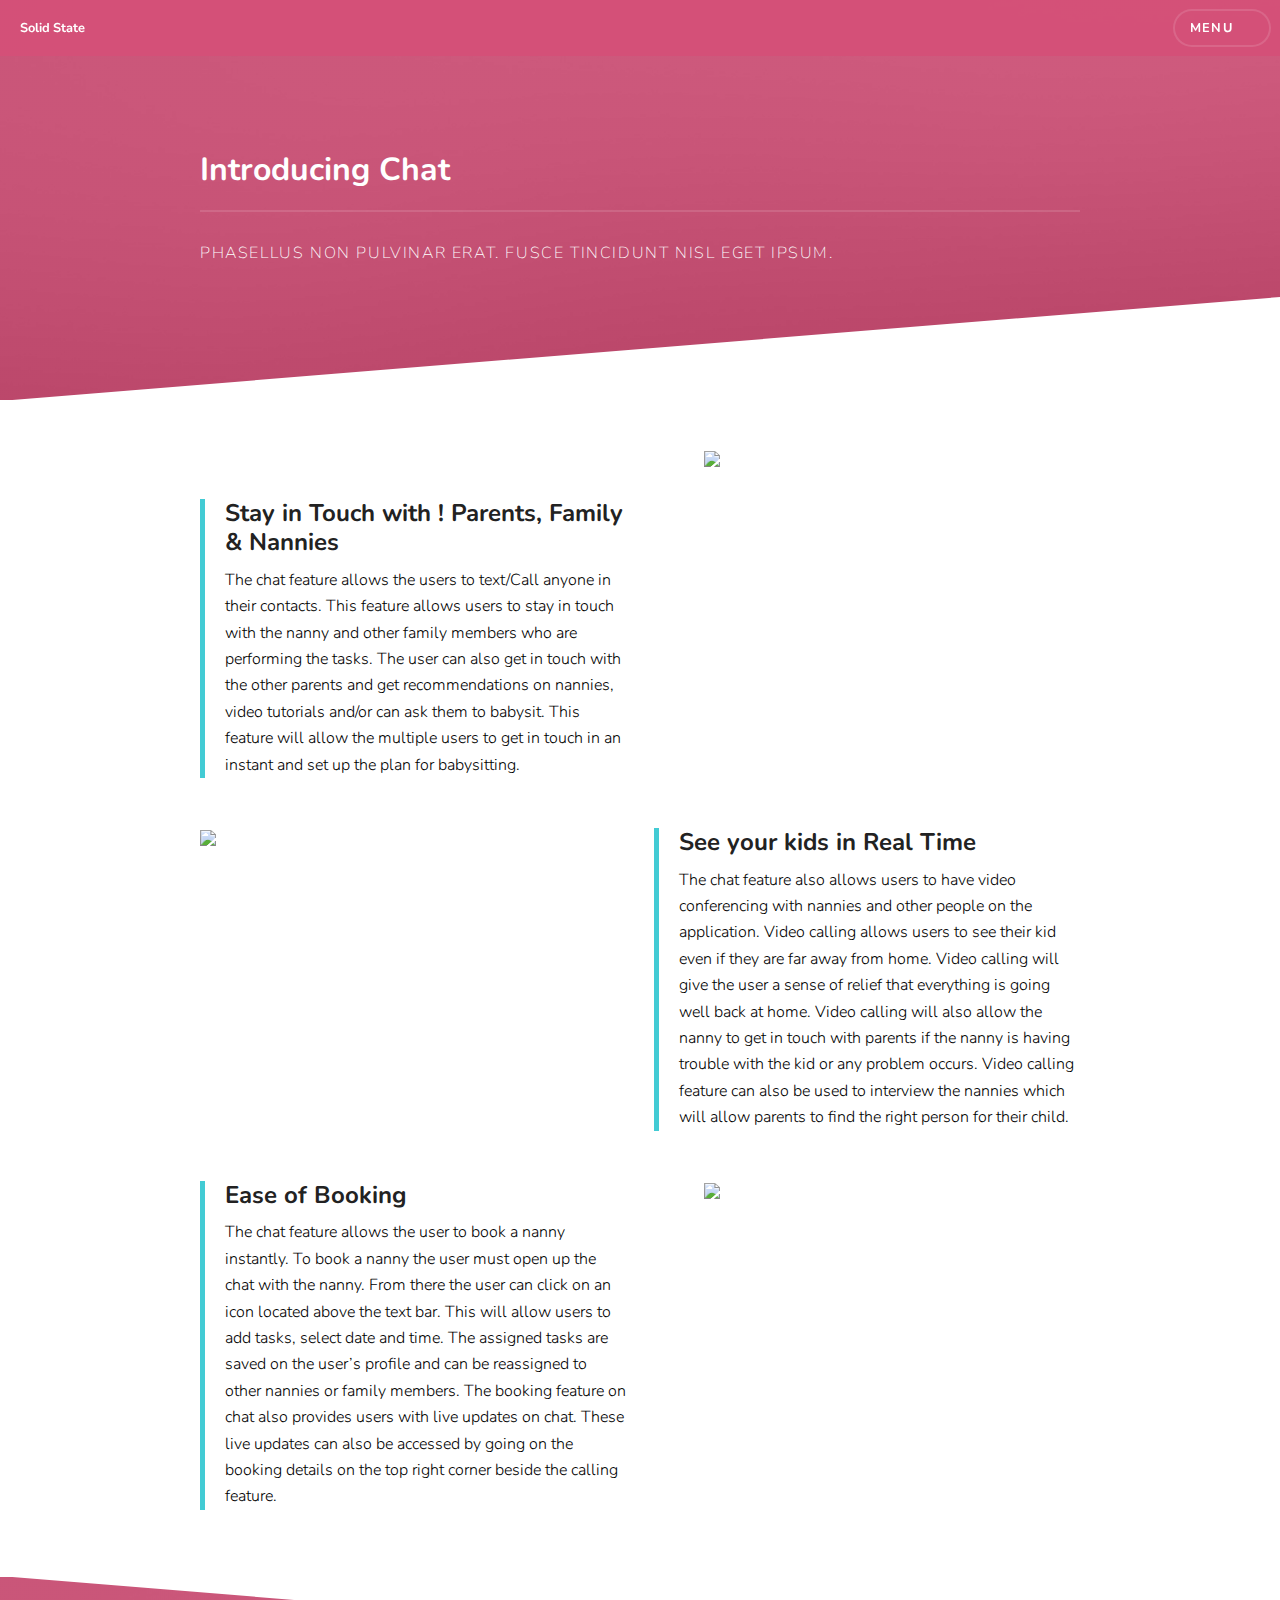
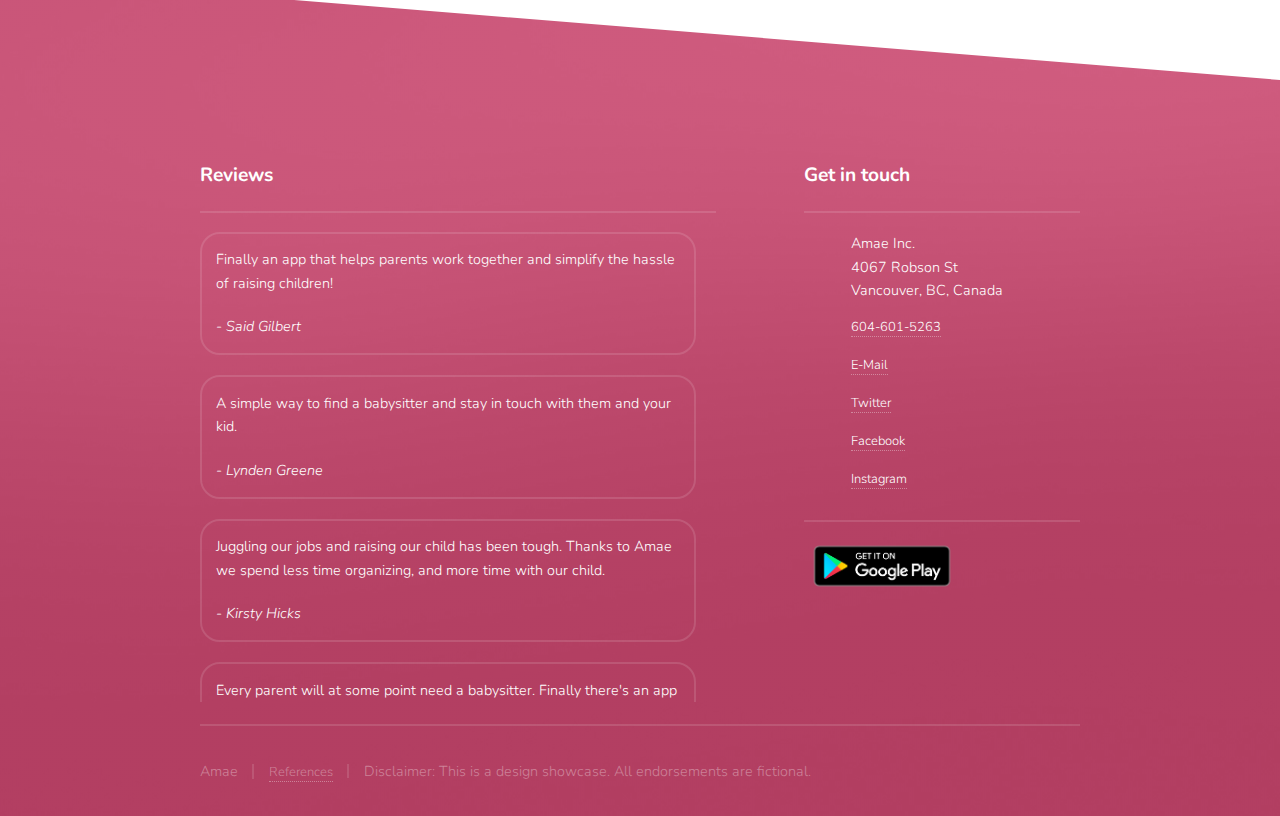
==== chat.html @ 75aeeffd "Added updated footer + menu to all pages" ====
<!DOCTYPE HTML>
<!--
	Solid State by HTML5 UP
	html5up.net | @ajlkn
	Free for personal and commercial use under the CCA 3.0 license (html5up.net/license)
-->
<html>
	<head>
		<title>Amae Chat Feature</title>
		<meta charset="utf-8" />
		<meta name="viewport" content="width=device-width, initial-scale=1, user-scalable=no" />
		<link rel="stylesheet" href="assets/css/main.css" />
		<link rel="stylesheet" href="assets/css/edit.css" />

		<noscript><link rel="stylesheet" href="assets/css/noscript.css" /></noscript>
	</head>
	<body class="is-preload">

		<!-- Page Wrapper -->
			<div id="page-wrapper">

				<!-- Header -->
					<header id="header">
						<h1><a href="index.html">Solid State</a></h1>
						<nav>
							<a href="#menu">Menu</a>
						</nav>
					</header>

				<!-- Menu -->
					<nav id="menu">
						<div class="inner">
							<h2>Menu</h2>
							<ul class="links">
								<li><a href="index.html">Home</a></li>
							  	<li><a href="taskboard.html">Scheduler</a></li>
								<li><a href="nanny.html">Find a Nanny</a></li>
								<li><a href="learn.html">Learn</a></li>
								<li><a href="chat.html">Chat</a></li>
								<button type="button" class="collapsibleMenu">Process</button>
								<div class="collapseContent">
									<li><a href="whyNewParents.html">Why New Parents?</a></li>
									<li><a href="uiAndGoal.html">UI and Goal</a></li>
									<li><a href="styleguide.html">Styleguide</a></li>
									<li><a href="feedback.html">Feedback & Iteration</a></li>
								</div>
							</ul>
						</div>
					</nav>

				<!-- Wrapper -->
					<section id="wrapper">
						<header>
							<div class="inner">
								<h2>Introducing  Chat</h2>
								<p>Phasellus non pulvinar erat. Fusce tincidunt nisl eget ipsum.</p>
							</div>
						</header>

						<!-- Content -->
							<div class="wrapper altCol">
			
								<div class="inner">
	
								<div class="row">
									<div class="col-6" style="padding-top:50px;">
									<div class="blue-bar">
										<h2>Stay in Touch with ! Parents, Family & Nannies
										</h2>
										The chat feature allows the users to text/Call anyone in their contacts. This feature allows users to stay in touch with the nanny and other family members who are performing the tasks. The user can also get in touch with the other parents and get recommendations on nannies, video tutorials and/or can ask them to babysit. This feature will allow the multiple users to get in touch in an instant and set up the plan for babysitting.
									</div>
									</div>
									<div class="col-6 sec_img">
										<img src="images/chat1.png">
									</div>
								</div>

								<div class="row">
									
									<div class="col-6 sec_img2">
										<img src="images/chat2.png">
									</div>
									<div class="col-6">
									<div class="blue-bar">
										<h2>See your kids in Real Time</h2>
										
										The chat feature also allows users to have video conferencing with nannies and other people on the application. Video calling allows users to see their kid even if they are far away from home. Video calling will give the user a sense of relief that everything is going well back at home. Video calling will also allow the nanny to get in touch with parents if the nanny is having trouble with the kid or any problem occurs. Video calling feature can also be used to interview the nannies which will allow parents to find the right person for their child.  
									</div>
									</div>
								</div>


									<div class="row">
										<div class="col-6 bordernone">
										<div class="blue-bar">
											<h2>Ease of Booking
											</h2>
								
								The chat feature allows the user to book a nanny instantly. To book a nanny the user must open up the chat with the nanny. From there the user can click on an icon located above the text bar. This will allow users to add tasks, select date and time. The assigned tasks are saved on the user’s profile and can be reassigned to other nannies or family members. The booking feature on chat also provides users with live updates on chat. These live updates can also be accessed by going on the booking details on the top right corner beside the calling feature. 
										</div>
										</div>
										<div class="col-6 sec_img">
											<img src="images/chat3.png">
										</div>
									</div>
									
								</div>





								</div>
							</div>

					</section>

				<!-- Footer -->
					<section id="footer">
						<div class="inner">
							<div class="footerBox">
								<div class="left">
									<h2 class="major">Reviews</h2>
									<div class="reviewBox">
										<div class="review">
											<p>Finally an app that helps parents work together and simplify the hassle of raising children!</p>
											<p>- Said Gilbert</p>
										</div>
										<div class="review">
											<p>A simple way to find a babysitter and stay in touch with them and your kid.</p>
											<p>- Lynden Greene</p>
										</div>
										<div class="review">
											<p>Juggling our jobs and raising our child has been tough. Thanks to Amae we spend less time organizing, and more time with our child.</p>
											<p>- Kirsty Hicks</p>
										</div>
										<div class="review">
											<p>Every parent will at some point need a babysitter. Finally there's an app to easily get you one!</p>
											<p>- Isla Colon</p>
										</div>
										<div class="review">
											<p>We just welcomed our first child to this world. Amae has been a wonderful learning resource for us.</p>
											<p>- Saira Harrison</p>
										</div>
										<div class="review">
											<p>Schedule your tasks, book nannies, learn about parenting and stay in touch with your family and nanny. Amae does it all!</p>
											<p>- Kareem Stevenson</p>
										</div>
									</div>
								</div>
								<div class="right">
									<h2 class="major">Get in touch</h2>
									<ul class="contact">
										<li class="icon solid fa-home">
											Amae Inc.<br />
											4067  Robson St<br />
											Vancouver, BC, Canada
										</li>
										<li class="icon solid fa-phone"><a href="tel:(000) 000-0000">604-601-5263</a></li>
										<li class="icon solid fa-envelope"><a href="#">E-Mail</a></li>
										<li class="icon brands fa-twitter"><a href="#">Twitter</a></li>
										<li class="icon brands fa-facebook-f"><a href="#">Facebook</a></li>
										<li class="icon brands fa-instagram"><a href="#">Instagram</a></li>
										<h2 class="major spacer"></h2>
										
										<a href="https://www.figma.com/proto/MTkTlvyHoJziDU2ZnpaCSs/334_Stage5_v2?node-id=2%3A2849&viewport=422%2C1134%2C0.19956186413764954&scaling=scale-down" target="_blank" class="imgLink"><img src="images/googlePlay.png" alt="Get it on Google Play" title="Get it on Google Play"/></a>
									</ul>
								</div>
							</div>
							<ul class="copyright">
								<li>Amae</li><li><a href="references.html">References</a></li><li>Disclaimer: This is a design showcase. All endorsements are fictional.</li>
							</ul>
						</div>
					</section>

			</div>

		<!-- Scripts -->
			<script src="assets/js/jquery.min.js"></script>
			<script src="assets/js/jquery.scrollex.min.js"></script>
			<script src="assets/js/browser.min.js"></script>
			<script src="assets/js/breakpoints.min.js"></script>
			<script src="assets/js/util.js"></script>
			<script src="assets/js/main.js"></script>

	</body>
</html>
---- assets/css/main.css ----
@import url(fontawesome-all.min.css);
@import url("https://fonts.googleapis.com/css2?family=Nunito:ital,wght@0,200;0,300;0,400;0,600;0,700;0,800;0,900;1,200;1,300;1,400;1,600;1,700;1,800;1,900&display=swap");
/*
	Solid State by HTML5 UP
	html5up.net | @ajlkn
	Free for personal and commercial use under the CCA 3.0 license (html5up.net/license)
*/
html, body, div, span, applet, object,
iframe, h1, h2, h3, h4, h5, h6, p, blockquote,
pre, a, abbr, acronym, address, big, cite,
code, del, dfn, em, img, ins, kbd, q, s, samp,
small, strike, strong, sub, sup, tt, var, b,
u, i, center, dl, dt, dd, ol, ul, li, fieldset,
form, label, legend, table, caption, tbody,
tfoot, thead, tr, th, td, article, aside,
canvas, details, embed, figure, figcaption,
footer, header, hgroup, menu, nav, output, ruby,
section, summary, time, mark, audio, video {
  margin: 0;
  padding: 0;
  border: 0;
  font-size: 100%;
  font: inherit;
  vertical-align: baseline; }

article, aside, details, figcaption, figure,
footer, header, hgroup, menu, nav, section {
  display: block; }

body {
  line-height: 1; }

ol, ul {
  list-style: none; }

blockquote, q {
  quotes: none; }
  blockquote:before, blockquote:after, q:before, q:after {
    content: '';
    content: none; }

table {
  border-collapse: collapse;
  border-spacing: 0; }

body {
  -webkit-text-size-adjust: none; }

mark {
  background-color: transparent;
  color: inherit; }

input::-moz-focus-inner {
  border: 0;
  padding: 0; }

input, select, textarea {
  -moz-appearance: none;
  -webkit-appearance: none;
  -ms-appearance: none;
  appearance: none; }

/* Basic */
@-ms-viewport {
  width: device-width; }

body {
  -ms-overflow-style: scrollbar; }

@media screen and (max-width: 480px) {
  html, body {
    min-width: 320px; } }

html {
  box-sizing: border-box; }

*, *:before, *:after {
  box-sizing: inherit; }

body {
  background-color: #D3426E;
  background-image: linear-gradient(to top, rgba(211, 66, 110, 0.8), rgba(211, 66, 110, 0.8)), url("../../images/bg.jpg");
  background-size: auto, cover;
  background-attachment: fixed, fixed;
  background-position: center, center; }
  body.is-preload *, body.is-preload *:before, body.is-preload *:after {
    -moz-animation: none !important;
    -webkit-animation: none !important;
    -ms-animation: none !important;
    animation: none !important;
    -moz-transition: none !important;
    -webkit-transition: none !important;
    -ms-transition: none !important;
    transition: none !important; }

/* Type */
body, input, select, textarea {
  color: #ffffff;
  font-family: "Nunito", sans-serif;
  font-size: 16.5pt;
  font-weight: 300;
  line-height: 1.65; }
  @media screen and (max-width: 1680px) {
    body, input, select, textarea {
      font-size: 13pt; } }
  @media screen and (max-width: 1280px) {
    body, input, select, textarea {
      font-size: 12pt; } }
  @media screen and (max-width: 980px) {
    body, input, select, textarea {
      font-size: 12pt; } }
  @media screen and (max-width: 736px) {
    body, input, select, textarea {
      font-size: 12pt; } }
  @media screen and (max-width: 480px) {
    body, input, select, textarea {
      font-size: 12pt; } }

a {
  -moz-transition: color 0.2s ease-in-out, border-bottom-color 0.2s ease-in-out;
  -webkit-transition: color 0.2s ease-in-out, border-bottom-color 0.2s ease-in-out;
  -ms-transition: color 0.2s ease-in-out, border-bottom-color 0.2s ease-in-out;
  transition: color 0.2s ease-in-out, border-bottom-color 0.2s ease-in-out;
  border-bottom: dotted 1px rgba(255, 255, 255, 0.35);
  color: #ffffff;
  text-decoration: none; }
  a:hover {
    border-bottom-color: transparent;
    color: #ffffff !important; }
  a.special:not(.button) {
    text-decoration: none;
    border-bottom: 0;
    display: block;
    font-family: "Nunito", sans-serif;
    font-size: 0.8em;
    font-weight: 700;
    letter-spacing: 0.1em;
    margin: 0 0 2em 0;
    text-transform: uppercase; }
    a.special:not(.button):before {
      -moz-osx-font-smoothing: grayscale;
      -webkit-font-smoothing: antialiased;
      display: inline-block;
      font-style: normal;
      font-variant: normal;
      text-rendering: auto;
      line-height: 1;
      text-transform: none !important;
      font-family: 'Font Awesome 5 Free';
      font-weight: 900; }
    a.special:not(.button):before {
      -moz-transition: background-color 0.2s ease-in-out;
      -webkit-transition: background-color 0.2s ease-in-out;
      -ms-transition: background-color 0.2s ease-in-out;
      transition: background-color 0.2s ease-in-out;
      border-radius: 100%;
      border: solid 2px rgba(255, 255, 255, 0.125);
      content: '\f105';
      display: inline-block;
      font-size: 1.25em;
      height: 2em;
      line-height: 1.75em;
      margin-right: 0.85em;
      text-align: center;
      text-indent: 0.15em;
      vertical-align: middle;
      width: 2em; }
    a.special:not(.button):hover:before {
      background-color: rgba(255, 255, 255, 0.025); }
    a.special:not(.button):active:before {
      background-color: rgba(255, 255, 255, 0.075); }

strong, b {
  color: #ffffff;
  font-weight: 600; }

em, i {
  font-style: italic; }

p {
  margin: 0 0 2em 0; }

h1, h2, h3, h4, h5, h6 {
  color: #ffffff;
  font-family: "Nunito", sans-serif;
  font-weight: 700;
  letter-spacing: 0.1em;
  margin: 0 0 1em 0;
  /*text-transform: uppercase;*/ }
  h1 a, h2 a, h3 a, h4 a, h5 a, h6 a {
    color: inherit;
    text-decoration: none;
    border-bottom: 0; }
  h1 span, h2 span, h3 span, h4 span, h5 span, h6 span {
    font-weight: 200; }
  h1.major, h2.major, h3.major, h4.major, h5.major, h6.major {
    padding-bottom: 1em;
    border-bottom: solid 2px rgba(255, 255, 255, 0.125); }

h2 {
  font-size: 1.2em; }

h3 {
  font-size: 0.9em; }

h4 {
  font-size: 0.7em; }

h5 {
  font-size: 0.7em; }

h6 {
  font-size: 0.7em; }

@media screen and (max-width: 736px) {
  h2 {
    font-size: 1em; }
  h3 {
    font-size: 0.8em; } }

sub {
  font-size: 0.8em;
  position: relative;
  top: 0.5em; }

sup {
  font-size: 0.8em;
  position: relative;
  top: -0.5em; }

blockquote {
  border-left: solid 4px #42CBD4;
  font-style: italic;
  margin: 0 0 2em 0;
  padding: 0.5em 0 0.5em 2em; }

code {
  background: rgba(255, 255, 255, 0.025);
  border-radius: 20px;
  border: solid 2px rgba(255, 255, 255, 0.125);
  font-family: "Courier New", monospace;
  font-size: 0.9em;
  margin: 0 0.25em;
  padding: 0.25em 0.65em; }

pre {
  -webkit-overflow-scrolling: touch;
  font-family: "Courier New", monospace;
  font-size: 0.9em;
  margin: 0 0 2em 0; }
  pre code {
    display: block;
    line-height: 1.75em;
    padding: 1em 1.5em;
    overflow-x: auto; }

hr {
  border: 0;
  border-bottom: solid 2px rgba(255, 255, 255, 0.125);
  margin: 2.5em 0; }
  hr.major {
    margin: 4em 0; }

.align-left {
  text-align: left; }

.align-center {
  text-align: center; }

.align-right {
  text-align: right; }

/* Row */
.row {
  display: flex;
  flex-wrap: wrap;
  box-sizing: border-box;
  align-items: stretch; }
  .row > * {
    box-sizing: border-box; }
  .row.gtr-uniform > * > :last-child {
    margin-bottom: 0; }
  .row.aln-left {
    justify-content: flex-start; }
  .row.aln-center {
    justify-content: center; }
  .row.aln-right {
    justify-content: flex-end; }
  .row.aln-top {
    align-items: flex-start; }
  .row.aln-middle {
    align-items: center; }
  .row.aln-bottom {
    align-items: flex-end; }
  .row > .imp {
    order: -1; }
  .row > .col-1 {
    width: 8.33333%; }
  .row > .off-1 {
    margin-left: 8.33333%; }
  .row > .col-2 {
    width: 16.66667%; }
  .row > .off-2 {
    margin-left: 16.66667%; }
  .row > .col-3 {
    width: 25%; }
  .row > .off-3 {
    margin-left: 25%; }
  .row > .col-4 {
    width: 33.33333%; }
  .row > .off-4 {
    margin-left: 33.33333%; }
  .row > .col-5 {
    width: 41.66667%; }
  .row > .off-5 {
    margin-left: 41.66667%; }
  .row > .col-6 {
    width: 50%; }
  .row > .off-6 {
    margin-left: 50%; }
  .row > .col-7 {
    width: 58.33333%; }
  .row > .off-7 {
    margin-left: 58.33333%; }
  .row > .col-8 {
    width: 66.66667%; }
  .row > .off-8 {
    margin-left: 66.66667%; }
  .row > .col-9 {
    width: 75%; }
  .row > .off-9 {
    margin-left: 75%; }
  .row > .col-10 {
    width: 83.33333%; }
  .row > .off-10 {
    margin-left: 83.33333%; }
  .row > .col-11 {
    width: 91.66667%; }
  .row > .off-11 {
    margin-left: 91.66667%; }
  .row > .col-12 {
    width: 100%; }
  .row > .off-12 {
    margin-left: 100%; }
  .row.gtr-0 {
    margin-top: 0;
    margin-left: 0em; }
    .row.gtr-0 > * {
      padding: 0 0 0 0em; }
    .row.gtr-0.gtr-uniform {
      margin-top: 0em; }
      .row.gtr-0.gtr-uniform > * {
        padding-top: 0em; }
  .row.gtr-25 {
    margin-top: 0;
    margin-left: -0.4375em; }
    .row.gtr-25 > * {
      padding: 0 0 0 0.4375em; }
    .row.gtr-25.gtr-uniform {
      margin-top: -0.4375em; }
      .row.gtr-25.gtr-uniform > * {
        padding-top: 0.4375em; }
  .row.gtr-50 {
    margin-top: 0;
    margin-left: -0.875em; }
    .row.gtr-50 > * {
      padding: 0 0 0 0.875em; }
    .row.gtr-50.gtr-uniform {
      margin-top: -0.875em; }
      .row.gtr-50.gtr-uniform > * {
        padding-top: 0.875em; }
  .row {
    margin-top: 0;
    margin-left: -1.75em; }
    .row > * {
      padding: 0 0 0 1.75em; }
    .row.gtr-uniform {
      margin-top: -1.75em; }
      .row.gtr-uniform > * {
        padding-top: 1.75em; }
  .row.gtr-150 {
    margin-top: 0;
    margin-left: -2.625em; }
    .row.gtr-150 > * {
      padding: 0 0 0 2.625em; }
    .row.gtr-150.gtr-uniform {
      margin-top: -2.625em; }
      .row.gtr-150.gtr-uniform > * {
        padding-top: 2.625em; }
  .row.gtr-200 {
    margin-top: 0;
    margin-left: -3.5em; }
    .row.gtr-200 > * {
      padding: 0 0 0 3.5em; }
    .row.gtr-200.gtr-uniform {
      margin-top: -3.5em; }
      .row.gtr-200.gtr-uniform > * {
        padding-top: 3.5em; }
  @media screen and (max-width: 1680px) {
    .row {
      display: flex;
      flex-wrap: wrap;
      box-sizing: border-box;
      align-items: stretch; }
      .row > * {
        box-sizing: border-box; }
      .row.gtr-uniform > * > :last-child {
        margin-bottom: 0; }
      .row.aln-left {
        justify-content: flex-start; }
      .row.aln-center {
        justify-content: center; }
      .row.aln-right {
        justify-content: flex-end; }
      .row.aln-top {
        align-items: flex-start; }
      .row.aln-middle {
        align-items: center; }
      .row.aln-bottom {
        align-items: flex-end; }
      .row > .imp-xlarge {
        order: -1; }
      .row > .col-1-xlarge {
        width: 8.33333%; }
      .row > .off-1-xlarge {
        margin-left: 8.33333%; }
      .row > .col-2-xlarge {
        width: 16.66667%; }
      .row > .off-2-xlarge {
        margin-left: 16.66667%; }
      .row > .col-3-xlarge {
        width: 25%; }
      .row > .off-3-xlarge {
        margin-left: 25%; }
      .row > .col-4-xlarge {
        width: 33.33333%; }
      .row > .off-4-xlarge {
        margin-left: 33.33333%; }
      .row > .col-5-xlarge {
        width: 41.66667%; }
      .row > .off-5-xlarge {
        margin-left: 41.66667%; }
      .row > .col-6-xlarge {
        width: 50%; }
      .row > .off-6-xlarge {
        margin-left: 50%; }
      .row > .col-7-xlarge {
        width: 58.33333%; }
      .row > .off-7-xlarge {
        margin-left: 58.33333%; }
      .row > .col-8-xlarge {
        width: 66.66667%; }
      .row > .off-8-xlarge {
        margin-left: 66.66667%; }
      .row > .col-9-xlarge {
        width: 75%; }
      .row > .off-9-xlarge {
        margin-left: 75%; }
      .row > .col-10-xlarge {
        width: 83.33333%; }
      .row > .off-10-xlarge {
        margin-left: 83.33333%; }
      .row > .col-11-xlarge {
        width: 91.66667%; }
      .row > .off-11-xlarge {
        margin-left: 91.66667%; }
      .row > .col-12-xlarge {
        width: 100%; }
      .row > .off-12-xlarge {
        margin-left: 100%; }
      .row.gtr-0 {
        margin-top: 0;
        margin-left: 0em; }
        .row.gtr-0 > * {
          padding: 0 0 0 0em; }
        .row.gtr-0.gtr-uniform {
          margin-top: 0em; }
          .row.gtr-0.gtr-uniform > * {
            padding-top: 0em; }
      .row.gtr-25 {
        margin-top: 0;
        margin-left: -0.4375em; }
        .row.gtr-25 > * {
          padding: 0 0 0 0.4375em; }
        .row.gtr-25.gtr-uniform {
          margin-top: -0.4375em; }
          .row.gtr-25.gtr-uniform > * {
            padding-top: 0.4375em; }
      .row.gtr-50 {
        margin-top: 0;
        margin-left: -0.875em; }
        .row.gtr-50 > * {
          padding: 0 0 0 0.875em; }
        .row.gtr-50.gtr-uniform {
          margin-top: -0.875em; }
          .row.gtr-50.gtr-uniform > * {
            padding-top: 0.875em; }
      .row {
        margin-top: 0;
        margin-left: -1.75em; }
        .row > * {
          padding: 0 0 0 1.75em; }
        .row.gtr-uniform {
          margin-top: -1.75em; }
          .row.gtr-uniform > * {
            padding-top: 1.75em; }
      .row.gtr-150 {
        margin-top: 0;
        margin-left: -2.625em; }
        .row.gtr-150 > * {
          padding: 0 0 0 2.625em; }
        .row.gtr-150.gtr-uniform {
          margin-top: -2.625em; }
          .row.gtr-150.gtr-uniform > * {
            padding-top: 2.625em; }
      .row.gtr-200 {
        margin-top: 0;
        margin-left: -3.5em; }
        .row.gtr-200 > * {
          padding: 0 0 0 3.5em; }
        .row.gtr-200.gtr-uniform {
          margin-top: -3.5em; }
          .row.gtr-200.gtr-uniform > * {
            padding-top: 3.5em; } }
  @media screen and (max-width: 1280px) {
    .row {
      display: flex;
      flex-wrap: wrap;
      box-sizing: border-box;
      align-items: stretch; }
      .row > * {
        box-sizing: border-box; }
      .row.gtr-uniform > * > :last-child {
        margin-bottom: 0; }
      .row.aln-left {
        justify-content: flex-start; }
      .row.aln-center {
        justify-content: center; }
      .row.aln-right {
        justify-content: flex-end; }
      .row.aln-top {
        align-items: flex-start; }
      .row.aln-middle {
        align-items: center; }
      .row.aln-bottom {
        align-items: flex-end; }
      .row > .imp-large {
        order: -1; }
      .row > .col-1-large {
        width: 8.33333%; }
      .row > .off-1-large {
        margin-left: 8.33333%; }
      .row > .col-2-large {
        width: 16.66667%; }
      .row > .off-2-large {
        margin-left: 16.66667%; }
      .row > .col-3-large {
        width: 25%; }
      .row > .off-3-large {
        margin-left: 25%; }
      .row > .col-4-large {
        width: 33.33333%; }
      .row > .off-4-large {
        margin-left: 33.33333%; }
      .row > .col-5-large {
        width: 41.66667%; }
      .row > .off-5-large {
        margin-left: 41.66667%; }
      .row > .col-6-large {
        width: 50%; }
      .row > .off-6-large {
        margin-left: 50%; }
      .row > .col-7-large {
        width: 58.33333%; }
      .row > .off-7-large {
        margin-left: 58.33333%; }
      .row > .col-8-large {
        width: 66.66667%; }
      .row > .off-8-large {
        margin-left: 66.66667%; }
      .row > .col-9-large {
        width: 75%; }
      .row > .off-9-large {
        margin-left: 75%; }
      .row > .col-10-large {
        width: 83.33333%; }
      .row > .off-10-large {
        margin-left: 83.33333%; }
      .row > .col-11-large {
        width: 91.66667%; }
      .row > .off-11-large {
        margin-left: 91.66667%; }
      .row > .col-12-large {
        width: 100%; }
      .row > .off-12-large {
        margin-left: 100%; }
      .row.gtr-0 {
        margin-top: 0;
        margin-left: 0em; }
        .row.gtr-0 > * {
          padding: 0 0 0 0em; }
        .row.gtr-0.gtr-uniform {
          margin-top: 0em; }
          .row.gtr-0.gtr-uniform > * {
            padding-top: 0em; }
      .row.gtr-25 {
        margin-top: 0;
        margin-left: -0.4375em; }
        .row.gtr-25 > * {
          padding: 0 0 0 0.4375em; }
        .row.gtr-25.gtr-uniform {
          margin-top: -0.4375em; }
          .row.gtr-25.gtr-uniform > * {
            padding-top: 0.4375em; }
      .row.gtr-50 {
        margin-top: 0;
        margin-left: -0.875em; }
        .row.gtr-50 > * {
          padding: 0 0 0 0.875em; }
        .row.gtr-50.gtr-uniform {
          margin-top: -0.875em; }
          .row.gtr-50.gtr-uniform > * {
            padding-top: 0.875em; }
      .row {
        margin-top: 0;
        margin-left: -1.75em; }
        .row > * {
          padding: 0 0 0 1.75em; }
        .row.gtr-uniform {
          margin-top: -1.75em; }
          .row.gtr-uniform > * {
            padding-top: 1.75em; }
      .row.gtr-150 {
        margin-top: 0;
        margin-left: -2.625em; }
        .row.gtr-150 > * {
          padding: 0 0 0 2.625em; }
        .row.gtr-150.gtr-uniform {
          margin-top: -2.625em; }
          .row.gtr-150.gtr-uniform > * {
            padding-top: 2.625em; }
      .row.gtr-200 {
        margin-top: 0;
        margin-left: -3.5em; }
        .row.gtr-200 > * {
          padding: 0 0 0 3.5em; }
        .row.gtr-200.gtr-uniform {
          margin-top: -3.5em; }
          .row.gtr-200.gtr-uniform > * {
            padding-top: 3.5em; } }
  @media screen and (max-width: 980px) {
    .row {
      display: flex;
      flex-wrap: wrap;
      box-sizing: border-box;
      align-items: stretch; }
      .row > * {
        box-sizing: border-box; }
      .row.gtr-uniform > * > :last-child {
        margin-bottom: 0; }
      .row.aln-left {
        justify-content: flex-start; }
      .row.aln-center {
        justify-content: center; }
      .row.aln-right {
        justify-content: flex-end; }
      .row.aln-top {
        align-items: flex-start; }
      .row.aln-middle {
        align-items: center; }
      .row.aln-bottom {
        align-items: flex-end; }
      .row > .imp-medium {
        order: -1; }
      .row > .col-1-medium {
        width: 8.33333%; }
      .row > .off-1-medium {
        margin-left: 8.33333%; }
      .row > .col-2-medium {
        width: 16.66667%; }
      .row > .off-2-medium {
        margin-left: 16.66667%; }
      .row > .col-3-medium {
        width: 25%; }
      .row > .off-3-medium {
        margin-left: 25%; }
      .row > .col-4-medium {
        width: 33.33333%; }
      .row > .off-4-medium {
        margin-left: 33.33333%; }
      .row > .col-5-medium {
        width: 41.66667%; }
      .row > .off-5-medium {
        margin-left: 41.66667%; }
      .row > .col-6-medium {
        width: 50%; }
      .row > .off-6-medium {
        margin-left: 50%; }
      .row > .col-7-medium {
        width: 58.33333%; }
      .row > .off-7-medium {
        margin-left: 58.33333%; }
      .row > .col-8-medium {
        width: 66.66667%; }
      .row > .off-8-medium {
        margin-left: 66.66667%; }
      .row > .col-9-medium {
        width: 75%; }
      .row > .off-9-medium {
        margin-left: 75%; }
      .row > .col-10-medium {
        width: 83.33333%; }
      .row > .off-10-medium {
        margin-left: 83.33333%; }
      .row > .col-11-medium {
        width: 91.66667%; }
      .row > .off-11-medium {
        margin-left: 91.66667%; }
      .row > .col-12-medium {
        width: 100%; }
      .row > .off-12-medium {
        margin-left: 100%; }
      .row.gtr-0 {
        margin-top: 0;
        margin-left: 0em; }
        .row.gtr-0 > * {
          padding: 0 0 0 0em; }
        .row.gtr-0.gtr-uniform {
          margin-top: 0em; }
          .row.gtr-0.gtr-uniform > * {
            padding-top: 0em; }
      .row.gtr-25 {
        margin-top: 0;
        margin-left: -0.4375em; }
        .row.gtr-25 > * {
          padding: 0 0 0 0.4375em; }
        .row.gtr-25.gtr-uniform {
          margin-top: -0.4375em; }
          .row.gtr-25.gtr-uniform > * {
            padding-top: 0.4375em; }
      .row.gtr-50 {
        margin-top: 0;
        margin-left: -0.875em; }
        .row.gtr-50 > * {
          padding: 0 0 0 0.875em; }
        .row.gtr-50.gtr-uniform {
          margin-top: -0.875em; }
          .row.gtr-50.gtr-uniform > * {
            padding-top: 0.875em; }
      .row {
        margin-top: 0;
        margin-left: -1.75em; }
        .row > * {
          padding: 0 0 0 1.75em; }
        .row.gtr-uniform {
          margin-top: -1.75em; }
          .row.gtr-uniform > * {
            padding-top: 1.75em; }
      .row.gtr-150 {
        margin-top: 0;
        margin-left: -2.625em; }
        .row.gtr-150 > * {
          padding: 0 0 0 2.625em; }
        .row.gtr-150.gtr-uniform {
          margin-top: -2.625em; }
          .row.gtr-150.gtr-uniform > * {
            padding-top: 2.625em; }
      .row.gtr-200 {
        margin-top: 0;
        margin-left: -3.5em; }
        .row.gtr-200 > * {
          padding: 0 0 0 3.5em; }
        .row.gtr-200.gtr-uniform {
          margin-top: -3.5em; }
          .row.gtr-200.gtr-uniform > * {
            padding-top: 3.5em; } }
  @media screen and (max-width: 736px) {
    .row {
      display: flex;
      flex-wrap: wrap;
      box-sizing: border-box;
      align-items: stretch; }
      .row > * {
        box-sizing: border-box; }
      .row.gtr-uniform > * > :last-child {
        margin-bottom: 0; }
      .row.aln-left {
        justify-content: flex-start; }
      .row.aln-center {
        justify-content: center; }
      .row.aln-right {
        justify-content: flex-end; }
      .row.aln-top {
        align-items: flex-start; }
      .row.aln-middle {
        align-items: center; }
      .row.aln-bottom {
        align-items: flex-end; }
      .row > .imp-small {
        order: -1; }
      .row > .col-1-small {
        width: 8.33333%; }
      .row > .off-1-small {
        margin-left: 8.33333%; }
      .row > .col-2-small {
        width: 16.66667%; }
      .row > .off-2-small {
        margin-left: 16.66667%; }
      .row > .col-3-small {
        width: 25%; }
      .row > .off-3-small {
        margin-left: 25%; }
      .row > .col-4-small {
        width: 33.33333%; }
      .row > .off-4-small {
        margin-left: 33.33333%; }
      .row > .col-5-small {
        width: 41.66667%; }
      .row > .off-5-small {
        margin-left: 41.66667%; }
      .row > .col-6-small {
        width: 50%; }
      .row > .off-6-small {
        margin-left: 50%; }
      .row > .col-7-small {
        width: 58.33333%; }
      .row > .off-7-small {
        margin-left: 58.33333%; }
      .row > .col-8-small {
        width: 66.66667%; }
      .row > .off-8-small {
        margin-left: 66.66667%; }
      .row > .col-9-small {
        width: 75%; }
      .row > .off-9-small {
        margin-left: 75%; }
      .row > .col-10-small {
        width: 83.33333%; }
      .row > .off-10-small {
        margin-left: 83.33333%; }
      .row > .col-11-small {
        width: 91.66667%; }
      .row > .off-11-small {
        margin-left: 91.66667%; }
      .row > .col-12-small {
        width: 100%; }
      .row > .off-12-small {
        margin-left: 100%; }
      .row.gtr-0 {
        margin-top: 0;
        margin-left: 0em; }
        .row.gtr-0 > * {
          padding: 0 0 0 0em; }
        .row.gtr-0.gtr-uniform {
          margin-top: 0em; }
          .row.gtr-0.gtr-uniform > * {
            padding-top: 0em; }
      .row.gtr-25 {
        margin-top: 0;
        margin-left: -0.3125em; }
        .row.gtr-25 > * {
          padding: 0 0 0 0.3125em; }
        .row.gtr-25.gtr-uniform {
          margin-top: -0.3125em; }
          .row.gtr-25.gtr-uniform > * {
            padding-top: 0.3125em; }
      .row.gtr-50 {
        margin-top: 0;
        margin-left: -0.625em; }
        .row.gtr-50 > * {
          padding: 0 0 0 0.625em; }
        .row.gtr-50.gtr-uniform {
          margin-top: -0.625em; }
          .row.gtr-50.gtr-uniform > * {
            padding-top: 0.625em; }
      .row {
        margin-top: 0;
        margin-left: -1.25em; }
        .row > * {
          padding: 0 0 0 1.25em; }
        .row.gtr-uniform {
          margin-top: -1.25em; }
          .row.gtr-uniform > * {
            padding-top: 1.25em; }
      .row.gtr-150 {
        margin-top: 0;
        margin-left: -1.875em; }
        .row.gtr-150 > * {
          padding: 0 0 0 1.875em; }
        .row.gtr-150.gtr-uniform {
          margin-top: -1.875em; }
          .row.gtr-150.gtr-uniform > * {
            padding-top: 1.875em; }
      .row.gtr-200 {
        margin-top: 0;
        margin-left: -2.5em; }
        .row.gtr-200 > * {
          padding: 0 0 0 2.5em; }
        .row.gtr-200.gtr-uniform {
          margin-top: -2.5em; }
          .row.gtr-200.gtr-uniform > * {
            padding-top: 2.5em; } }
  @media screen and (max-width: 480px) {
    .row {
      display: flex;
      flex-wrap: wrap;
      box-sizing: border-box;
      align-items: stretch; }
      .row > * {
        box-sizing: border-box; }
      .row.gtr-uniform > * > :last-child {
        margin-bottom: 0; }
      .row.aln-left {
        justify-content: flex-start; }
      .row.aln-center {
        justify-content: center; }
      .row.aln-right {
        justify-content: flex-end; }
      .row.aln-top {
        align-items: flex-start; }
      .row.aln-middle {
        align-items: center; }
      .row.aln-bottom {
        align-items: flex-end; }
      .row > .imp-xsmall {
        order: -1; }
      .row > .col-1-xsmall {
        width: 8.33333%; }
      .row > .off-1-xsmall {
        margin-left: 8.33333%; }
      .row > .col-2-xsmall {
        width: 16.66667%; }
      .row > .off-2-xsmall {
        margin-left: 16.66667%; }
      .row > .col-3-xsmall {
        width: 25%; }
      .row > .off-3-xsmall {
        margin-left: 25%; }
      .row > .col-4-xsmall {
        width: 33.33333%; }
      .row > .off-4-xsmall {
        margin-left: 33.33333%; }
      .row > .col-5-xsmall {
        width: 41.66667%; }
      .row > .off-5-xsmall {
        margin-left: 41.66667%; }
      .row > .col-6-xsmall {
        width: 50%; }
      .row > .off-6-xsmall {
        margin-left: 50%; }
      .row > .col-7-xsmall {
        width: 58.33333%; }
      .row > .off-7-xsmall {
        margin-left: 58.33333%; }
      .row > .col-8-xsmall {
        width: 66.66667%; }
      .row > .off-8-xsmall {
        margin-left: 66.66667%; }
      .row > .col-9-xsmall {
        width: 75%; }
      .row > .off-9-xsmall {
        margin-left: 75%; }
      .row > .col-10-xsmall {
        width: 83.33333%; }
      .row > .off-10-xsmall {
        margin-left: 83.33333%; }
      .row > .col-11-xsmall {
        width: 91.66667%; }
      .row > .off-11-xsmall {
        margin-left: 91.66667%; }
      .row > .col-12-xsmall {
        width: 100%; }
      .row > .off-12-xsmall {
        margin-left: 100%; }
      .row.gtr-0 {
        margin-top: 0;
        margin-left: 0em; }
        .row.gtr-0 > * {
          padding: 0 0 0 0em; }
        .row.gtr-0.gtr-uniform {
          margin-top: 0em; }
          .row.gtr-0.gtr-uniform > * {
            padding-top: 0em; }
      .row.gtr-25 {
        margin-top: 0;
        margin-left: -0.3125em; }
        .row.gtr-25 > * {
          padding: 0 0 0 0.3125em; }
        .row.gtr-25.gtr-uniform {
          margin-top: -0.3125em; }
          .row.gtr-25.gtr-uniform > * {
            padding-top: 0.3125em; }
      .row.gtr-50 {
        margin-top: 0;
        margin-left: -0.625em; }
        .row.gtr-50 > * {
          padding: 0 0 0 0.625em; }
        .row.gtr-50.gtr-uniform {
          margin-top: -0.625em; }
          .row.gtr-50.gtr-uniform > * {
            padding-top: 0.625em; }
      .row {
        margin-top: 0;
        margin-left: -1.25em; }
        .row > * {
          padding: 0 0 0 1.25em; }
        .row.gtr-uniform {
          margin-top: -1.25em; }
          .row.gtr-uniform > * {
            padding-top: 1.25em; }
      .row.gtr-150 {
        margin-top: 0;
        margin-left: -1.875em; }
        .row.gtr-150 > * {
          padding: 0 0 0 1.875em; }
        .row.gtr-150.gtr-uniform {
          margin-top: -1.875em; }
          .row.gtr-150.gtr-uniform > * {
            padding-top: 1.875em; }
      .row.gtr-200 {
        margin-top: 0;
        margin-left: -2.5em; }
        .row.gtr-200 > * {
          padding: 0 0 0 2.5em; }
        .row.gtr-200.gtr-uniform {
          margin-top: -2.5em; }
          .row.gtr-200.gtr-uniform > * {
            padding-top: 2.5em; } }
  @media screen and (max-width: 360px) {
    .row {
      display: flex;
      flex-wrap: wrap;
      box-sizing: border-box;
      align-items: stretch; }
      .row > * {
        box-sizing: border-box; }
      .row.gtr-uniform > * > :last-child {
        margin-bottom: 0; }
      .row.aln-left {
        justify-content: flex-start; }
      .row.aln-center {
        justify-content: center; }
      .row.aln-right {
        justify-content: flex-end; }
      .row.aln-top {
        align-items: flex-start; }
      .row.aln-middle {
        align-items: center; }
      .row.aln-bottom {
        align-items: flex-end; }
      .row > .imp-xxsmall {
        order: -1; }
      .row > .col-1-xxsmall {
        width: 8.33333%; }
      .row > .off-1-xxsmall {
        margin-left: 8.33333%; }
      .row > .col-2-xxsmall {
        width: 16.66667%; }
      .row > .off-2-xxsmall {
        margin-left: 16.66667%; }
      .row > .col-3-xxsmall {
        width: 25%; }
      .row > .off-3-xxsmall {
        margin-left: 25%; }
      .row > .col-4-xxsmall {
        width: 33.33333%; }
      .row > .off-4-xxsmall {
        margin-left: 33.33333%; }
      .row > .col-5-xxsmall {
        width: 41.66667%; }
      .row > .off-5-xxsmall {
        margin-left: 41.66667%; }
      .row > .col-6-xxsmall {
        width: 50%; }
      .row > .off-6-xxsmall {
        margin-left: 50%; }
      .row > .col-7-xxsmall {
        width: 58.33333%; }
      .row > .off-7-xxsmall {
        margin-left: 58.33333%; }
      .row > .col-8-xxsmall {
        width: 66.66667%; }
      .row > .off-8-xxsmall {
        margin-left: 66.66667%; }
      .row > .col-9-xxsmall {
        width: 75%; }
      .row > .off-9-xxsmall {
        margin-left: 75%; }
      .row > .col-10-xxsmall {
        width: 83.33333%; }
      .row > .off-10-xxsmall {
        margin-left: 83.33333%; }
      .row > .col-11-xxsmall {
        width: 91.66667%; }
      .row > .off-11-xxsmall {
        margin-left: 91.66667%; }
      .row > .col-12-xxsmall {
        width: 100%; }
      .row > .off-12-xxsmall {
        margin-left: 100%; }
      .row.gtr-0 {
        margin-top: 0;
        margin-left: 0em; }
        .row.gtr-0 > * {
          padding: 0 0 0 0em; }
        .row.gtr-0.gtr-uniform {
          margin-top: 0em; }
          .row.gtr-0.gtr-uniform > * {
            padding-top: 0em; }
      .row.gtr-25 {
        margin-top: 0;
        margin-left: -0.3125em; }
        .row.gtr-25 > * {
          padding: 0 0 0 0.3125em; }
        .row.gtr-25.gtr-uniform {
          margin-top: -0.3125em; }
          .row.gtr-25.gtr-uniform > * {
            padding-top: 0.3125em; }
      .row.gtr-50 {
        margin-top: 0;
        margin-left: -0.625em; }
        .row.gtr-50 > * {
          padding: 0 0 0 0.625em; }
        .row.gtr-50.gtr-uniform {
          margin-top: -0.625em; }
          .row.gtr-50.gtr-uniform > * {
            padding-top: 0.625em; }
      .row {
        margin-top: 0;
        margin-left: -1.25em; }
        .row > * {
          padding: 0 0 0 1.25em; }
        .row.gtr-uniform {
          margin-top: -1.25em; }
          .row.gtr-uniform > * {
            padding-top: 1.25em; }
      .row.gtr-150 {
        margin-top: 0;
        margin-left: -1.875em; }
        .row.gtr-150 > * {
          padding: 0 0 0 1.875em; }
        .row.gtr-150.gtr-uniform {
          margin-top: -1.875em; }
          .row.gtr-150.gtr-uniform > * {
            padding-top: 1.875em; }
      .row.gtr-200 {
        margin-top: 0;
        margin-left: -2.5em; }
        .row.gtr-200 > * {
          padding: 0 0 0 2.5em; }
        .row.gtr-200.gtr-uniform {
          margin-top: -2.5em; }
          .row.gtr-200.gtr-uniform > * {
            padding-top: 2.5em; } }

/* Section/Article */
section.special, article.special {
  text-align: center; }

/* Form */
form {
  margin: 0 0 2em 0; }
  form > :last-child {
    margin-bottom: 0; }
  form > .fields {
    display: -moz-flex;
    display: -webkit-flex;
    display: -ms-flex;
    display: flex;
    -moz-flex-wrap: wrap;
    -webkit-flex-wrap: wrap;
    -ms-flex-wrap: wrap;
    flex-wrap: wrap;
    width: calc(100% + 3em);
    margin: -1.5em 0 2em -1.5em; }
    form > .fields > .field {
      -moz-flex-grow: 0;
      -webkit-flex-grow: 0;
      -ms-flex-grow: 0;
      flex-grow: 0;
      -moz-flex-shrink: 0;
      -webkit-flex-shrink: 0;
      -ms-flex-shrink: 0;
      flex-shrink: 0;
      padding: 1.5em 0 0 1.5em;
      width: calc(100% - 1.5em); }
      form > .fields > .field.half {
        width: calc(50% - 0.75em); }
      form > .fields > .field.third {
        width: calc(100%/3 - 0.5em); }
      form > .fields > .field.quarter {
        width: calc(25% - 0.375em); }
  @media screen and (max-width: 480px) {
    form > .fields {
      width: calc(100% + 3em);
      margin: -1.5em 0 2em -1.5em; }
      form > .fields > .field {
        padding: 1.5em 0 0 1.5em;
        width: calc(100% - 1.5em); }
        form > .fields > .field.half {
          width: calc(100% - 1.5em); }
        form > .fields > .field.third {
          width: calc(100% - 1.5em); }
        form > .fields > .field.quarter {
          width: calc(100% - 1.5em); } }

label {
  color: #ffffff;
  display: block;
  font-family: "Nunito", sans-serif;
  font-size: 0.8em;
  font-weight: 700;
  letter-spacing: 0.1em;
  margin: 0 0 0.7em 0;
  text-transform: uppercase; }

input[type="text"],
input[type="password"],
input[type="email"],
input[type="tel"],
select,
textarea {
  -moz-appearance: none;
  -webkit-appearance: none;
  -ms-appearance: none;
  appearance: none;
  background: rgba(255, 255, 255, 0.025);
  border-radius: 20px;
  border: none;
  border: solid 2px rgba(255, 255, 255, 0.125);
  color: inherit;
  display: block;
  outline: 0;
  padding: 0 1em;
  text-decoration: none;
  width: 100%; }
  input[type="text"]:invalid,
  input[type="password"]:invalid,
  input[type="email"]:invalid,
  input[type="tel"]:invalid,
  select:invalid,
  textarea:invalid {
    box-shadow: none; }
  input[type="text"]:focus,
  input[type="password"]:focus,
  input[type="email"]:focus,
  input[type="tel"]:focus,
  select:focus,
  textarea:focus {
    border-color: #eaa0b6; }

select {
  background-image: url("data:image/svg+xml;charset=utf8,%3Csvg xmlns='http://www.w3.org/2000/svg' width='40' height='40' preserveAspectRatio='none' viewBox='0 0 40 40'%3E%3Cpath d='M9.4,12.3l10.4,10.4l10.4-10.4c0.2-0.2,0.5-0.4,0.9-0.4c0.3,0,0.6,0.1,0.9,0.4l3.3,3.3c0.2,0.2,0.4,0.5,0.4,0.9 c0,0.4-0.1,0.6-0.4,0.9L20.7,31.9c-0.2,0.2-0.5,0.4-0.9,0.4c-0.3,0-0.6-0.1-0.9-0.4L4.3,17.3c-0.2-0.2-0.4-0.5-0.4-0.9 c0-0.4,0.1-0.6,0.4-0.9l3.3-3.3c0.2-0.2,0.5-0.4,0.9-0.4S9.1,12.1,9.4,12.3z' fill='rgba(255, 255, 255, 0.125)' /%3E%3C/svg%3E");
  background-size: 1.25rem;
  background-repeat: no-repeat;
  background-position: calc(100% - 1rem) center;
  height: 2.75em;
  padding-right: 2.75em;
  text-overflow: ellipsis; }
  select option {
    color: #ffffff;
    background: #D3426E; }
  select:focus::-ms-value {
    background-color: transparent; }
  select::-ms-expand {
    display: none; }

input[type="text"],
input[type="password"],
input[type="email"],
select {
  height: 2.75em; }

textarea {
  padding: 0.75em 1em; }

input[type="checkbox"],
input[type="radio"] {
  -moz-appearance: none;
  -webkit-appearance: none;
  -ms-appearance: none;
  appearance: none;
  display: block;
  float: left;
  margin-right: -2em;
  opacity: 0;
  width: 1em;
  z-index: -1; }
  input[type="checkbox"] + label,
  input[type="radio"] + label {
    text-decoration: none;
    color: #ffffff;
    cursor: pointer;
    display: inline-block;
    font-size: 1em;
    font-family: "Nunito", sans-serif;
    text-transform: none;
    letter-spacing: 0;
    font-weight: 300;
    padding-left: 2.4em;
    padding-right: 0.75em;
    position: relative; }
    input[type="checkbox"] + label:before,
    input[type="radio"] + label:before {
      -moz-osx-font-smoothing: grayscale;
      -webkit-font-smoothing: antialiased;
      display: inline-block;
      font-style: normal;
      font-variant: normal;
      text-rendering: auto;
      line-height: 1;
      text-transform: none !important;
      font-family: 'Font Awesome 5 Free';
      font-weight: 900; }
    input[type="checkbox"] + label:before,
    input[type="radio"] + label:before {
      background: rgba(255, 255, 255, 0.025);
      border-radius: 20px;
      border: solid 2px rgba(255, 255, 255, 0.125);
      content: '';
      display: inline-block;
      font-size: 0.8em;
      height: 2.0625em;
      left: 0;
      line-height: 2.0625em;
      position: absolute;
      text-align: center;
      top: 0;
      width: 2.0625em; }
  input[type="checkbox"]:checked + label:before,
  input[type="radio"]:checked + label:before {
    background: #ffffff;
    border-color: #ffffff;
    content: '\f00c';
    color: #D3426E; }
  input[type="checkbox"]:focus + label:before,
  input[type="radio"]:focus + label:before {
    border-color: #E785A2; }

input[type="checkbox"] + label:before {
  border-radius: 20px; }

input[type="radio"] + label:before {
  border-radius: 100%; }

::-webkit-input-placeholder {
  color: rgba(255, 255, 255, 0.35) !important;
  opacity: 1.0; }

:-moz-placeholder {
  color: rgba(255, 255, 255, 0.35) !important;
  opacity: 1.0; }

::-moz-placeholder {
  color: rgba(255, 255, 255, 0.35) !important;
  opacity: 1.0; }

:-ms-input-placeholder {
  color: rgba(255, 255, 255, 0.35) !important;
  opacity: 1.0; }

/* Box */
.box {
  border-radius: 20px;
  border: solid 2px rgba(255, 255, 255, 0.125);
  margin-bottom: 2em;
  padding: 1.5em; }
  .box > :last-child,
  .box > :last-child > :last-child,
  .box > :last-child > :last-child > :last-child {
    margin-bottom: 0; }
  .box.alt {
    border: 0;
    border-radius: 0;
    padding: 0; }

/* Icon */
.icon {
  text-decoration: none;
  border-bottom: none;
  position: relative; }
  .icon:before {
    -moz-osx-font-smoothing: grayscale;
    -webkit-font-smoothing: antialiased;
    display: inline-block;
    font-style: normal;
    font-variant: normal;
    text-rendering: auto;
    line-height: 1;
    text-transform: none !important;
    font-family: 'Font Awesome 5 Free';
    font-weight: 400; }
  .icon > .label {
    display: none; }
  .icon:before {
    line-height: inherit; }
  .icon.solid:before {
    font-weight: 900; }
  .icon.brands:before {
    font-family: 'Font Awesome 5 Brands'; }

/* Image */
.image {
  border-radius: 20px;
  border: 0;
  display: inline-block;
  position: relative; }
  .image img {
    border-radius: 20px;
    display: block; }
  .image.left, .image.right {
    max-width: 40%; }
    .image.left img, .image.right img {
      width: 100%; }
  .image.left {
    float: left;
    padding: 0 1.5em 1em 0;
    top: 0.25em; }
  .image.right {
    float: right;
    padding: 0 0 1em 1.5em;
    top: 0.25em; }
  .image.fit {
    display: block;
    margin: 0 0 2em 0;
    width: 100%; }
    .image.fit img {
      width: 100%; }
  .image.main {
    display: block;
    margin: 0 0 3em 0;
    width: 100%; }
    .image.main img {
      width: 100%; }

/* List */
ol {
  list-style: decimal;
  margin: 0 0 2em 0;
  padding-left: 1.25em; }
  ol li {
    padding-left: 0.25em; }

ul {
  list-style: disc;
  margin: 0 0 2em 0;
  padding-left: 1em; }
  ul li {
    padding-left: 0.5em; }
  ul.alt {
    list-style: none;
    padding-left: 0; }
    ul.alt li {
      border-top: solid 1px rgba(255, 255, 255, 0.125);
      padding: 0.5em 0; }
      ul.alt li:first-child {
        border-top: 0;
        padding-top: 0; }

dl {
  margin: 0 0 2em 0; }
  dl dt {
    display: block;
    font-weight: 600;
    margin: 0 0 1em 0; }
  dl dd {
    margin-left: 2em; }

/* Actions */
ul.actions {
  display: -moz-flex;
  display: -webkit-flex;
  display: -ms-flex;
  display: flex;
  cursor: default;
  list-style: none;
  margin-left: -1em;
  padding-left: 0; }
  ul.actions li {
    padding: 0 0 0 1em;
    vertical-align: middle; }
  ul.actions.special {
    -moz-justify-content: center;
    -webkit-justify-content: center;
    -ms-justify-content: center;
    justify-content: center;
    width: 100%;
    margin-left: 0; }
    ul.actions.special li:first-child {
      padding-left: 0; }
  ul.actions.stacked {
    -moz-flex-direction: column;
    -webkit-flex-direction: column;
    -ms-flex-direction: column;
    flex-direction: column;
    margin-left: 0; }
    ul.actions.stacked li {
      padding: 1.3em 0 0 0; }
      ul.actions.stacked li:first-child {
        padding-top: 0; }
  ul.actions.fit {
    width: calc(100% + 1em); }
    ul.actions.fit li {
      -moz-flex-grow: 1;
      -webkit-flex-grow: 1;
      -ms-flex-grow: 1;
      flex-grow: 1;
      -moz-flex-shrink: 1;
      -webkit-flex-shrink: 1;
      -ms-flex-shrink: 1;
      flex-shrink: 1;
      width: 100%; }
      ul.actions.fit li > * {
        width: 100%; }
    ul.actions.fit.stacked {
      width: 100%; }
  @media screen and (max-width: 480px) {
    ul.actions:not(.fixed) {
      -moz-flex-direction: column;
      -webkit-flex-direction: column;
      -ms-flex-direction: column;
      flex-direction: column;
      margin-left: 0;
      width: 100% !important; }
      ul.actions:not(.fixed) li {
        -moz-flex-grow: 1;
        -webkit-flex-grow: 1;
        -ms-flex-grow: 1;
        flex-grow: 1;
        -moz-flex-shrink: 1;
        -webkit-flex-shrink: 1;
        -ms-flex-shrink: 1;
        flex-shrink: 1;
        padding: 1em 0 0 0;
        text-align: center;
        width: 100%; }
        ul.actions:not(.fixed) li > * {
          width: 100%; }
        ul.actions:not(.fixed) li:first-child {
          padding-top: 0; }
        ul.actions:not(.fixed) li input[type="submit"],
        ul.actions:not(.fixed) li input[type="reset"],
        ul.actions:not(.fixed) li input[type="button"],
        ul.actions:not(.fixed) li button,
        ul.actions:not(.fixed) li .button {
          width: 100%; }
          ul.actions:not(.fixed) li input[type="submit"].icon:before,
          ul.actions:not(.fixed) li input[type="reset"].icon:before,
          ul.actions:not(.fixed) li input[type="button"].icon:before,
          ul.actions:not(.fixed) li button.icon:before,
          ul.actions:not(.fixed) li .button.icon:before {
            margin-left: -0.5rem; } }

/* Icons */
ul.icons {
  cursor: default;
  list-style: none;
  padding-left: 0; }
  ul.icons li {
    display: inline-block;
    padding: 0 1em 0 0; }
    ul.icons li:last-child {
      padding-right: 0; }
    ul.icons li .icon:before {
      font-size: 1.25em; }

/* Contact */
ul.contact {
  list-style: none;
  padding: 0; }
  ul.contact li {
    text-decoration: none;
    margin: 2.5em 0 0 0;
    padding: 0 0 0 3.25em;
    position: relative; }
    ul.contact li:before {
      -moz-osx-font-smoothing: grayscale;
      -webkit-font-smoothing: antialiased;
      display: inline-block;
      font-style: normal;
      font-variant: normal;
      text-rendering: auto;
      line-height: 1;
      text-transform: none !important;
      font-family: 'Font Awesome 5 Free';
      font-weight: 400; }
    ul.contact li:before {
      border-radius: 100%;
      border: solid 2px rgba(255, 255, 255, 0.125);
      display: inline-block;
      font-size: 0.8em;
      height: 2.5em;
      left: 0;
      line-height: 2.35em;
      position: absolute;
      text-align: center;
      top: 0;
      width: 2.5em; }
    ul.contact li:first-child {
      margin-top: 0; }
  @media screen and (max-width: 736px) {
    ul.contact li {
      margin: 1.5em 0 0 0; } }

/* Pagination */
ul.pagination {
  cursor: default;
  list-style: none;
  padding-left: 0; }
  ul.pagination li {
    display: inline-block;
    padding-left: 0;
    vertical-align: middle; }
    ul.pagination li > .page {
      -moz-transition: background-color 0.2s ease-in-out, color 0.2s ease-in-out;
      -webkit-transition: background-color 0.2s ease-in-out, color 0.2s ease-in-out;
      -ms-transition: background-color 0.2s ease-in-out, color 0.2s ease-in-out;
      transition: background-color 0.2s ease-in-out, color 0.2s ease-in-out;
      border-bottom: 0;
      border-radius: 20px;
      display: inline-block;
      height: 1.5em;
      line-height: 1.5em;
      margin: 0 0.125em;
      min-width: 1.5em;
      padding: 0 0.5em;
      text-align: center; }
      ul.pagination li > .page:hover {
        background-color: rgba(255, 255, 255, 0.025); }
      ul.pagination li > .page.active {
        background-color: #E785A2; }
    ul.pagination li:first-child {
      padding-right: 0.75em; }
    ul.pagination li:last-child {
      padding-left: 0.75em; }
  @media screen and (max-width: 480px) {
    ul.pagination li:nth-child(n+2):nth-last-child(n+2) {
      display: none; }
    ul.pagination li .button {
      width: 100%; }
    ul.pagination li:first-child {
      width: calc(50% - 2px);
      text-align: left;
      padding-right: 0.325em; }
    ul.pagination li:last-child {
      width: calc(50% - 2px);
      text-align: right;
      padding-left: 0.325em; } }

/* Table */
.table-wrapper {
  -webkit-overflow-scrolling: touch;
  overflow-x: auto; }

table {
  margin: 0 0 2em 0;
  width: 100%; }
  table tbody tr {
    border: solid 1px rgba(255, 255, 255, 0.125);
    border-left: 0;
    border-right: 0; }
    table tbody tr:nth-child(2n + 1) {
      background-color: rgba(255, 255, 255, 0.025); }
  table td {
    padding: 0.75em 0.75em; }
  table th {
    color: #ffffff;
    font-size: 0.9em;
    font-weight: 600;
    padding: 0 0.75em 0.75em 0.75em;
    text-align: left; }
  table thead {
    border-bottom: solid 2px rgba(255, 255, 255, 0.125); }
  table tfoot {
    border-top: solid 2px rgba(255, 255, 255, 0.125); }
  table.alt {
    border-collapse: separate; }
    table.alt tbody tr td {
      border: solid 1px rgba(255, 255, 255, 0.125);
      border-left-width: 0;
      border-top-width: 0; }
      table.alt tbody tr td:first-child {
        border-left-width: 1px; }
    table.alt tbody tr:first-child td {
      border-top-width: 1px; }
    table.alt thead {
      border-bottom: 0; }
    table.alt tfoot {
      border-top: 0; }

/* Button */
input[type="submit"],
input[type="reset"],
input[type="button"],
button,
.button {
  -moz-appearance: none;
  -webkit-appearance: none;
  -ms-appearance: none;
  appearance: none;
  -moz-transition: background-color 0.2s ease-in-out;
  -webkit-transition: background-color 0.2s ease-in-out;
  -ms-transition: background-color 0.2s ease-in-out;
  transition: background-color 0.2s ease-in-out;
  background-color: transparent;
  border-radius: 20px;
  border: 0;
  box-shadow: inset 0 0 0 2px rgba(255, 255, 255, 0.125);
  color: #ffffff !important;
  cursor: pointer;
  display: inline-block;
  font-family: "Nunito", sans-serif;
  font-size: 0.8em;
  font-weight: 700;
  height: 3.75em;
  letter-spacing: 0.1em;
  line-height: 3.75em;
  padding: 0 2.25em;
  text-align: center;
  text-decoration: none;
  text-transform: uppercase;
  white-space: nowrap; }
  input[type="submit"]:hover,
  input[type="reset"]:hover,
  input[type="button"]:hover,
  button:hover,
  .button:hover {
    background-color: rgba(255, 255, 255, 0.025); }
  input[type="submit"]:active,
  input[type="reset"]:active,
  input[type="button"]:active,
  button:active,
  .button:active {
    background-color: rgba(255, 255, 255, 0.075); }
  input[type="submit"].icon:before,
  input[type="reset"].icon:before,
  input[type="button"].icon:before,
  button.icon:before,
  .button.icon:before {
    margin-right: 0.5em;
    color: rgba(255, 255, 255, 0.35); }
  input[type="submit"].primary,
  input[type="reset"].primary,
  input[type="button"].primary,
  button.primary,
  .button.primary {
    background-color: #E785A2;
    box-shadow: none; }
    input[type="submit"].primary:hover,
    input[type="reset"].primary:hover,
    input[type="button"].primary:hover,
    button.primary:hover,
    .button.primary:hover {
      background-color: #e993ac; }
    input[type="submit"].primary:active,
    input[type="reset"].primary:active,
    input[type="button"].primary:active,
    button.primary:active,
    .button.primary:active {
      background-color: #e67798; }
    input[type="submit"].primary.icon:before,
    input[type="reset"].primary.icon:before,
    input[type="button"].primary.icon:before,
    button.primary.icon:before,
    .button.primary.icon:before {
      color: #eda4b9; }
  input[type="submit"].fit,
  input[type="reset"].fit,
  input[type="button"].fit,
  button.fit,
  .button.fit {
    width: 100%; }
  input[type="submit"].small,
  input[type="reset"].small,
  input[type="button"].small,
  button.small,
  .button.small {
    font-size: 0.6em; }
  input[type="submit"].large,
  input[type="reset"].large,
  input[type="button"].large,
  button.large,
  .button.large {
    font-size: 1em; }
  input[type="submit"].disabled, input[type="submit"]:disabled,
  input[type="reset"].disabled,
  input[type="reset"]:disabled,
  input[type="button"].disabled,
  input[type="button"]:disabled,
  button.disabled,
  button:disabled,
  .button.disabled,
  .button:disabled {
    opacity: 0.25; }
  @media screen and (max-width: 480px) {
    input[type="submit"],
    input[type="reset"],
    input[type="button"],
    button,
    .button {
      padding: 0; } }

/* Features */
.features {
  display: -moz-flex;
  display: -webkit-flex;
  display: -ms-flex;
  display: flex;
  -moz-flex-wrap: wrap;
  -webkit-flex-wrap: wrap;
  -ms-flex-wrap: wrap;
  flex-wrap: wrap;
  margin: 0 0 2em 0; }
  .features article {
    padding: 1.75em 1.75em 0.1em 1.75em ;
    background-color: #d45078;
    border-radius: 20px;
    margin: 1.5em 3em 1.5em 0;
    width: calc(50% - 1.5em); }
    .features article:nth-child(2n) {
      margin-right: 0; }
    .features article .image {
      border-radius: 20px 20px 0 0;
      display: block;
      margin-bottom: 1.75em;
      margin-left: -1.75em;
      margin-top: -1.75em;
      position: relative;
      width: calc(100% + 3.5em); }
      .features article .image img {
        border-radius: 20px 20px 0 0;
        width: 100%; }
  @media screen and (max-width: 980px) {
    .features article {
      margin: 1em 2em 1em 0;
      width: calc(50% - 1em); } }
  @media screen and (max-width: 736px) {
    .features article {
      padding: 1.5em 1.5em 0.1em 1.5em ;
      margin: 0.875em 1.75em 0.875em 0;
      width: calc(50% - 0.875em - 1px); }
      .features article .image {
        margin-bottom: 1.5em;
        margin-left: -1.5em;
        margin-top: -1.5em;
        width: calc(100% + 3em); } }
  @media screen and (max-width: 480px) {
    .features {
      display: block; }
      .features article {
        width: 100%;
        margin: 0 0 2em 0 !important; } }

/* Header */
#header {
  -moz-transition: background-color 0.2s ease-in-out;
  -webkit-transition: background-color 0.2s ease-in-out;
  -ms-transition: background-color 0.2s ease-in-out;
  transition: background-color 0.2s ease-in-out;
  background-color: rgba(212, 80, 120, 0.95);
  height: 3.5em;
  left: 0;
  line-height: 3.5em;
  padding: 0 1.25em;
  position: fixed;
  top: 0;
  width: 100%;
  z-index: 10000; }
  #header h1 {
    -moz-transition: opacity 0.2s ease-in-out, visibility 0.2s;
    -webkit-transition: opacity 0.2s ease-in-out, visibility 0.2s;
    -ms-transition: opacity 0.2s ease-in-out, visibility 0.2s;
    transition: opacity 0.2s ease-in-out, visibility 0.2s;
    border-bottom: 0;
    font-size: 0.8em;
    margin-bottom: 0;
    opacity: 1;
    visibility: visible; }
    #header h1 a {
      border: 0; }
  #header nav {
    font-family: "Nunito", sans-serif;
    font-size: 0.8em;
    font-weight: 700;
    height: 3em;
    letter-spacing: 0.1em;
    line-height: 3em;
    position: absolute;
    right: 0.7em;
    text-transform: uppercase;
    top: 0.7em; }
    #header nav a {
      border: 0;
      display: inline-block;
      padding: 0 1em; }
      #header nav a:before {
        float: right;
        margin-left: 0.75em; }
      #header nav a[href="#menu"] {
        text-decoration: none;
        -moz-transition: background-color 0.2s ease-in-out;
        -webkit-transition: background-color 0.2s ease-in-out;
        -ms-transition: background-color 0.2s ease-in-out;
        transition: background-color 0.2s ease-in-out;
        border-radius: 20px;
        box-shadow: inset 0 0 0 2px rgba(255, 255, 255, 0.125);
        padding: 0 1.35em; }
        #header nav a[href="#menu"]:before {
          -moz-osx-font-smoothing: grayscale;
          -webkit-font-smoothing: antialiased;
          display: inline-block;
          font-style: normal;
          font-variant: normal;
          text-rendering: auto;
          line-height: 1;
          text-transform: none !important;
          font-family: 'Font Awesome 5 Free';
          font-weight: 900; }
        #header nav a[href="#menu"]:before {
          content: '\f0c9';
          line-height: inherit; }
        #header nav a[href="#menu"]:hover {
          background-color: rgba(255, 255, 255, 0.025); }
        #header nav a[href="#menu"]:active {
          background-color: rgba(255, 255, 255, 0.075); }
  #header.alt {
    background-color: transparent; }
    #header.alt h1 {
      opacity: 0;
      visibility: hidden; }
  @media screen and (max-width: 736px) {
    #header {
      height: 2.75em;
      line-height: 2.75em; }
      #header nav {
        top: 0;
        right: 0;
        height: inherit;
        line-height: inherit; }
        #header nav a {
          height: inherit;
          line-height: inherit; }
          #header nav a[href="#menu"] {
            box-shadow: none;
            padding: 0 1em;
            border-radius: 0; }
            #header nav a[href="#menu"]:hover, #header nav a[href="#menu"]:active {
              background-color: inherit; } }
  @media screen and (max-width: 480px) {
    #header nav a[href="#menu"] {
      width: 4em;
      white-space: nowrap;
      text-indent: 4em;
      position: relative; }
      #header nav a[href="#menu"]:before {
        width: inherit;
        position: absolute;
        top: 0;
        left: 0;
        text-indent: 0;
        text-align: right;
        margin-left: 0;
        padding-right: 1.25em; } }

/* Menu */
#page-wrapper {
  -moz-transition: -moz-filter 0.25s ease;
  -webkit-transition: -webkit-filter 0.25s ease;
  -ms-transition: -ms-filter 0.25s ease;
  transition: filter 0.25s ease; }

#menu {
  -moz-align-items: center;
  -webkit-align-items: center;
  -ms-align-items: center;
  align-items: center;
  display: -moz-flex;
  display: -webkit-flex;
  display: -ms-flex;
  display: flex;
  -moz-justify-content: center;
  -webkit-justify-content: center;
  -ms-justify-content: center;
  justify-content: center;
  pointer-events: none;
  -moz-transition: opacity 0.35s ease, visibility 0.35s;
  -webkit-transition: opacity 0.35s ease, visibility 0.35s;
  -ms-transition: opacity 0.35s ease, visibility 0.35s;
  transition: opacity 0.35s ease, visibility 0.35s;
  -moz-user-select: none;
  -webkit-user-select: none;
  -ms-user-select: none;
  user-select: none;
  -webkit-tap-highlight-color: rgba(0, 0, 0, 0);
  background: rgba(211, 66, 110, 0.8);
  cursor: default;
  height: 100%;
  left: 0;
  opacity: 0;
  position: fixed;
  text-align: center;
  top: 0;
  visibility: hidden;
  width: 100%; }
  #menu .inner {
    padding: 2.5em 1.5em 0.5em 1.5em ;
    -moz-transform: translateY(0.5em);
    -webkit-transform: translateY(0.5em);
    -ms-transform: translateY(0.5em);
    transform: translateY(0.5em);
    -moz-transition: opacity 0.35s ease, -moz-transform 0.35s ease;
    -webkit-transition: opacity 0.35s ease, -webkit-transform 0.35s ease;
    -ms-transition: opacity 0.35s ease, -ms-transform 0.35s ease;
    transition: opacity 0.35s ease, transform 0.35s ease;
    -webkit-overflow-scrolling: touch;
    background: #E785A2;
    border-radius: 20px;
    display: block;
    max-width: 100%;
    opacity: 0;
    position: relative;
    width: 18em; }
  #menu h2 {
    border-bottom: solid 2px rgba(255, 255, 255, 0.125);
    padding-bottom: 1em; }
  #menu .close {
    background-image: url("images/close.svg");
    background-position: 75% 25%;
    background-repeat: no-repeat;
    background-size: 2em 2em;
    border: 0;
    content: '';
    display: block;
    height: 4em;
    overflow: hidden;
    position: absolute;
    right: 0;
    text-align: center;
    text-indent: 4em;
    top: 0;
    width: 4em; }
  #menu .links {
    list-style: none;
    margin-bottom: 1.5em;
    padding: 0; }
    #menu .links li {
      padding: 0; }
      #menu .links li a {
        border-radius: 20px;
        border: 0;
        display: block;
        font-family: "Nunito", sans-serif;
        font-size: 0.8em;
        font-weight: 200;
        letter-spacing: 0.1em;
        line-height: 1.85em;
        padding: 0.75em 0;
        text-transform: uppercase; }
        #menu .links li a:hover {
          background: #e67798; }
  @media screen and (max-width: 736px) {
    #menu .inner {
      max-height: 100%;
      overflow-y: auto;
      overflow-x: hidden; }
      #menu .inner .close {
        background-size: 1.5em 1.5em; } }

body.is-menu-visible #page-wrapper {
  -moz-filter: blur(1.5px);
  -webkit-filter: blur(1.5px);
  -ms-filter: blur(1.5px);
  filter: blur(1.5px); }

body.is-menu-visible #menu {
  pointer-events: auto;
  opacity: 1;
  visibility: visible; }
  body.is-menu-visible #menu .inner {
    -moz-transform: translateY(0);
    -webkit-transform: translateY(0);
    -ms-transform: translateY(0);
    transform: translateY(0);
    opacity: 1; }

/* Banner */
#banner {
  padding: 10em 0 4.75em 0 ; }
  #banner .inner {
    margin: 0 auto;
    width: 55em; }
  #banner .logo {
    -moz-transition: opacity 2s ease, -moz-transform 1s ease;
    -webkit-transition: opacity 2s ease, -webkit-transform 1s ease;
    -ms-transition: opacity 2s ease, -ms-transform 1s ease;
    transition: opacity 2s ease, transform 1s ease;
    -moz-transform: translateY(0);
    -webkit-transform: translateY(0);
    -ms-transform: translateY(0);
    transform: translateY(0);
    opacity: 1;
    margin: 0 0 1.3em 0; }
    #banner .logo .icon {
      border-radius: 100%;
      border: solid 2px rgba(255, 255, 255, 0.125);
      cursor: default;
      display: inline-block;
      font-size: 2em;
      height: 2.25em;
      line-height: 2.25em;
      text-align: center;
      width: 2.25em; }
  #banner h2 {
    -moz-transition: opacity 0.5s ease, -moz-transform 0.5s ease, -moz-filter 0.25s ease;
    -webkit-transition: opacity 0.5s ease, -webkit-transform 0.5s ease, -webkit-filter 0.25s ease;
    -ms-transition: opacity 0.5s ease, -ms-transform 0.5s ease, -ms-filter 0.25s ease;
    transition: opacity 0.5s ease, transform 0.5s ease, filter 0.25s ease;
    -moz-transform: translateX(0);
    -webkit-transform: translateX(0);
    -ms-transform: translateX(0);
    transform: translateX(0);
    -moz-transition-delay: 0.65s;
    -webkit-transition-delay: 0.65s;
    -ms-transition-delay: 0.65s;
    transition-delay: 0.65s;
    -moz-filter: blur(0);
    -webkit-filter: blur(0);
    -ms-filter: blur(0);
    filter: blur(0);
    opacity: 1;
    border-bottom: solid 2px rgba(255, 255, 255, 0.125);
    font-size: 2.25em;
    margin-bottom: 0.8em;
    padding-bottom: 0.4em; }
  #banner p {
    -moz-transition: opacity 0.5s ease, -moz-transform 0.5s ease, -moz-filter 0.25s ease;
    -webkit-transition: opacity 0.5s ease, -webkit-transform 0.5s ease, -webkit-filter 0.25s ease;
    -ms-transition: opacity 0.5s ease, -ms-transform 0.5s ease, -ms-filter 0.25s ease;
    transition: opacity 0.5s ease, transform 0.5s ease, filter 0.25s ease;
    -moz-transform: translateX(0);
    -webkit-transform: translateX(0);
    -ms-transform: translateX(0);
    transform: translateX(0);
    -moz-transition-delay: 0.8s;
    -webkit-transition-delay: 0.8s;
    -ms-transition-delay: 0.8s;
    transition-delay: 0.8s;
    -moz-filter: blur(0);
    -webkit-filter: blur(0);
    -ms-filter: blur(0);
    filter: blur(0);
    opacity: 1;
    font-family: "Nunito", sans-serif;
    font-size: 1em;
    font-weight: 200;
    letter-spacing: 0.1em;
    line-height: 2;
    /*text-transform: uppercase;*/ }
  @media screen and (max-width: 1280px) {
    #banner {
      padding: 7em 0 8.25em 0 ;
      background-color: #D3426E;
      background-image: linear-gradient(to top, rgba(211, 66, 110, 0.8), rgba(211, 66, 110, 0.8)), url("../../images/bg.jpg");
      background-size: auto, cover;
      background-position: center, center;
      margin-bottom: -6.5em; } }
  @media screen and (max-width: 980px) {
    #banner {
      padding: 12em 3em 12.375em 3em ;
      margin-bottom: -4.75em; }
      #banner .inner {
        width: 100%; } }
  @media screen and (max-width: 736px) {
    #banner {
      padding: 5em 2em 4.25em 2em ;
      margin-bottom: -2.5em; }
      #banner .logo {
        margin: 0 0 1em 0; }
        #banner .logo .icon {
          font-size: 1.5em; }
      #banner h2 {
        font-size: 1.5em; }
      #banner p {
        font-size: 0.8em; } }
  body.is-preload #banner .logo {
    -moz-transform: translateY(0.5em);
    -webkit-transform: translateY(0.5em);
    -ms-transform: translateY(0.5em);
    transform: translateY(0.5em);
    opacity: 0; }
  body.is-preload #banner h2 {
    opacity: 0;
    -moz-transform: translateX(0.25em);
    -webkit-transform: translateX(0.25em);
    -ms-transform: translateX(0.25em);
    transform: translateX(0.25em);
    -moz-filter: blur(2px);
    -webkit-filter: blur(2px);
    -ms-filter: blur(2px);
    filter: blur(2px); }
  body.is-preload #banner p {
    opacity: 0;
    -moz-transform: translateX(0.5em);
    -webkit-transform: translateX(0.5em);
    -ms-transform: translateX(0.5em);
    transform: translateX(0.5em);
    -moz-filter: blur(2px);
    -webkit-filter: blur(2px);
    -ms-filter: blur(2px);
    filter: blur(2px); }

/* Wrapper */
#wrapper > header {
  padding: 11em 0 2.25em 0 ; }
  #wrapper > header .inner {
    margin: 0 auto;
    width: 55em; }
  #wrapper > header h2 {
    border-bottom: solid 2px rgba(255, 255, 255, 0.125);
    font-size: 2em;
    margin-bottom: 0.8em;
    padding-bottom: 0.4em; }
  #wrapper > header p {
    font-family: "Nunito", sans-serif;
    font-size: 1em;
    font-weight: 200;
    letter-spacing: 0.1em;
    line-height: 2;
    text-transform: uppercase; }

@media screen and (max-width: 1280px) {
  #wrapper > header {
    padding: 9em 0 6.25em 0 ;
    background-color: #ffffff;
    /*_palette(#ffffff);*/
    background-image: linear-gradient(to top, rgba(211, 66, 110, 0.8), rgba(211, 66, 110, 0.8)), url("../../images/bg.jpg");
    background-size: auto, cover;
    background-position: center, 0% 30%;
    margin-bottom: -6.5em; } }

@media screen and (max-width: 980px) {
  #wrapper > header {
    padding: 11em 3em 7.375em 3em ;
    background-size: auto, cover;
    background-position: center, 0% 0%;
    margin-bottom: -4.75em; }
    #wrapper > header .inner {
      width: 100%; } }

@media screen and (max-width: 736px) {
  #wrapper > header {
    padding: 6.5em 2em 3em 2em ;
    background-size: auto, 125%;
    margin-bottom: -2.5em; }
    #wrapper > header h2 {
      font-size: 1.25em; }
    #wrapper > header p {
      font-size: 0.8em; } }

.wrapper {
  background-color: #D3426E;
  margin: 6.5em 0;
  position: relative;
  /*ROBERT CUSTOM*/
  /*ROBERT CUSTOM*/ }
  .wrapper:before, .wrapper:after {
    background-image: url("data:image/svg+xml;charset=utf8,%3Csvg xmlns='http://www.w3.org/2000/svg' width='100' height='100' viewBox='0 0 100 100' preserveAspectRatio='none'%3E%3Cpolygon points='0,100 100,0 100,100' style='fill:%23D3426E%3B' /%3E%3C/svg%3E"); }
  .wrapper:before {
    box-shadow: inset 0 -1px 0 0 #D3426E, 0 1px 0 0 #D3426E; }
  .wrapper:after {
    box-shadow: inset 0 -1px 0 0 #D3426E, 0 1px 0 0 #D3426E; }
  .wrapper:before, .wrapper:after {
    background-repeat: no-repeat;
    background-size: 100% 100%;
    content: '';
    display: block;
    height: 6.5em;
    position: absolute;
    width: 100%; }
  .wrapper:before {
    left: 0;
    top: -6.5em; }
  .wrapper:after {
    -moz-transform: scaleY(-1);
    -webkit-transform: scaleY(-1);
    -ms-transform: scaleY(-1);
    transform: scaleY(-1);
    bottom: -6.5em;
    left: 0; }
  .wrapper.alt:before {
    -moz-transform: scaleX(-1);
    -webkit-transform: scaleX(-1);
    -ms-transform: scaleX(-1);
    transform: scaleX(-1); }
  .wrapper.alt:after {
    -moz-transform: scaleY(-1) scaleX(-1);
    -webkit-transform: scaleY(-1) scaleX(-1);
    -ms-transform: scaleY(-1) scaleX(-1);
    transform: scaleY(-1) scaleX(-1); }
  .wrapper .inner {
    padding: 3em 0 1em 0 ;
    margin: 0 auto;
    width: 55em; }
  .wrapper.style2 {
    background-color: #d45078; }
    .wrapper.style2:before, .wrapper.style2:after {
      background-image: url("data:image/svg+xml;charset=utf8,%3Csvg xmlns='http://www.w3.org/2000/svg' width='100' height='100' viewBox='0 0 100 100' preserveAspectRatio='none'%3E%3Cpolygon points='0,100 100,0 100,100' style='fill:%23d45078%3B' /%3E%3C/svg%3E"); }
    .wrapper.style2:before {
      box-shadow: inset 0 -1px 0 0 #d45078, 0 1px 0 0 #d45078; }
    .wrapper.style2:after {
      box-shadow: inset 0 -1px 0 0 #d45078, 0 1px 0 0 #d45078; }
  .wrapper.style3 {
    background-color: #d65e82; }
    .wrapper.style3:before, .wrapper.style3:after {
      background-image: url("data:image/svg+xml;charset=utf8,%3Csvg xmlns='http://www.w3.org/2000/svg' width='100' height='100' viewBox='0 0 100 100' preserveAspectRatio='none'%3E%3Cpolygon points='0,100 100,0 100,100' style='fill:%23d65e82%3B' /%3E%3C/svg%3E"); }
    .wrapper.style3:before {
      box-shadow: inset 0 -1px 0 0 #d65e82, 0 1px 0 0 #d65e82; }
    .wrapper.style3:after {
      box-shadow: inset 0 -1px 0 0 #d65e82, 0 1px 0 0 #d65e82; }
  .wrapper.style4 {
    background-color: #d76b8c; }
    .wrapper.style4:before, .wrapper.style4:after {
      background-image: url("data:image/svg+xml;charset=utf8,%3Csvg xmlns='http://www.w3.org/2000/svg' width='100' height='100' viewBox='0 0 100 100' preserveAspectRatio='none'%3E%3Cpolygon points='0,100 100,0 100,100' style='fill:%23d76b8c%3B' /%3E%3C/svg%3E"); }
    .wrapper.style4:before {
      box-shadow: inset 0 -1px 0 0 #d76b8c, 0 1px 0 0 #d76b8c; }
    .wrapper.style4:after {
      box-shadow: inset 0 -1px 0 0 #d76b8c, 0 1px 0 0 #d76b8c; }
  .wrapper.style5 {
    background-color: #d97996; }
    .wrapper.style5:before, .wrapper.style5:after {
      background-image: url("data:image/svg+xml;charset=utf8,%3Csvg xmlns='http://www.w3.org/2000/svg' width='100' height='100' viewBox='0 0 100 100' preserveAspectRatio='none'%3E%3Cpolygon points='0,100 100,0 100,100' style='fill:%23d97996%3B' /%3E%3C/svg%3E"); }
    .wrapper.style5:before {
      box-shadow: inset 0 -1px 0 0 #d97996, 0 1px 0 0 #d97996; }
    .wrapper.style5:after {
      box-shadow: inset 0 -1px 0 0 #d97996, 0 1px 0 0 #d97996; }
  .wrapper.style6 {
    background-color: #dc86a0; }
    .wrapper.style6:before, .wrapper.style6:after {
      background-image: url("data:image/svg+xml;charset=utf8,%3Csvg xmlns='http://www.w3.org/2000/svg' width='100' height='100' viewBox='0 0 100 100' preserveAspectRatio='none'%3E%3Cpolygon points='0,100 100,0 100,100' style='fill:%23dc86a0%3B' /%3E%3C/svg%3E"); }
    .wrapper.style6:before {
      box-shadow: inset 0 -1px 0 0 #dc86a0, 0 1px 0 0 #dc86a0; }
    .wrapper.style6:after {
      box-shadow: inset 0 -1px 0 0 #dc86a0, 0 1px 0 0 #dc86a0; }
  .wrapper.spotlight {
    background-color: #E785A2; }
    .wrapper.spotlight:before, .wrapper.spotlight:after {
      background-image: url("data:image/svg+xml;charset=utf8,%3Csvg xmlns='http://www.w3.org/2000/svg' width='100' height='100' viewBox='0 0 100 100' preserveAspectRatio='none'%3E%3Cpolygon points='0,100 100,0 100,100' style='fill:%23E785A2%3B' /%3E%3C/svg%3E"); }
    .wrapper.spotlight:before {
      box-shadow: inset 0 -1px 0 0 #E785A2, 0 1px 0 0 #E785A2; }
    .wrapper.spotlight:after {
      box-shadow: inset 0 -1px 0 0 #E785A2, 0 1px 0 0 #E785A2; }
    .wrapper.spotlight .inner {
      display: -moz-flex;
      display: -webkit-flex;
      display: -ms-flex;
      display: flex;
      -moz-align-items: center;
      -webkit-align-items: center;
      -ms-align-items: center;
      align-items: center;
      -moz-flex-direction: row;
      -webkit-flex-direction: row;
      -ms-flex-direction: row;
      flex-direction: row; }
    .wrapper.spotlight .image {
      border-radius: 100%;
      margin: 0 3em 2em 0;
      width: 22em;
      overflow: hidden;
      -ms-flex: 1; }
      .wrapper.spotlight .image img {
        border-radius: 100%;
        width: 100%; }
    .wrapper.spotlight .content {
      width: 100%;
      -ms-flex: 2; }
    .wrapper.spotlight:nth-child(2n - 1) .inner {
      -moz-flex-direction: row-reverse;
      -webkit-flex-direction: row-reverse;
      -ms-flex-direction: row-reverse;
      flex-direction: row-reverse;
      text-align: right; }
    .wrapper.spotlight:nth-child(2n - 1) .image {
      margin: 0 0 2em 3em; }
    .wrapper.spotlight.style2 {
      background-color: #e67798; }
      .wrapper.spotlight.style2:before, .wrapper.spotlight.style2:after {
        background-image: url("data:image/svg+xml;charset=utf8,%3Csvg xmlns='http://www.w3.org/2000/svg' width='100' height='100' viewBox='0 0 100 100' preserveAspectRatio='none'%3E%3Cpolygon points='0,100 100,0 100,100' style='fill:%23e67798%3B' /%3E%3C/svg%3E"); }
      .wrapper.spotlight.style2:before {
        box-shadow: inset 0 -1px 0 0 #e67798, 0 1px 0 0 #e67798; }
      .wrapper.spotlight.style2:after {
        box-shadow: inset 0 -1px 0 0 #e67798, 0 1px 0 0 #e67798; }
    .wrapper.spotlight.style3 {
      background-color: #e5698d; }
      .wrapper.spotlight.style3:before, .wrapper.spotlight.style3:after {
        background-image: url("data:image/svg+xml;charset=utf8,%3Csvg xmlns='http://www.w3.org/2000/svg' width='100' height='100' viewBox='0 0 100 100' preserveAspectRatio='none'%3E%3Cpolygon points='0,100 100,0 100,100' style='fill:%23e5698d%3B' /%3E%3C/svg%3E"); }
      .wrapper.spotlight.style3:before {
        box-shadow: inset 0 -1px 0 0 #e5698d, 0 1px 0 0 #e5698d; }
      .wrapper.spotlight.style3:after {
        box-shadow: inset 0 -1px 0 0 #e5698d, 0 1px 0 0 #e5698d; }
    .wrapper.spotlight.style4 {
      background-color: #e45a83; }
      .wrapper.spotlight.style4:before, .wrapper.spotlight.style4:after {
        background-image: url("data:image/svg+xml;charset=utf8,%3Csvg xmlns='http://www.w3.org/2000/svg' width='100' height='100' viewBox='0 0 100 100' preserveAspectRatio='none'%3E%3Cpolygon points='0,100 100,0 100,100' style='fill:%23e45a83%3B' /%3E%3C/svg%3E"); }
      .wrapper.spotlight.style4:before {
        box-shadow: inset 0 -1px 0 0 #e45a83, 0 1px 0 0 #e45a83; }
      .wrapper.spotlight.style4:after {
        box-shadow: inset 0 -1px 0 0 #e45a83, 0 1px 0 0 #e45a83; }
    .wrapper.spotlight.style5 {
      background-color: #e34c78; }
      .wrapper.spotlight.style5:before, .wrapper.spotlight.style5:after {
        background-image: url("data:image/svg+xml;charset=utf8,%3Csvg xmlns='http://www.w3.org/2000/svg' width='100' height='100' viewBox='0 0 100 100' preserveAspectRatio='none'%3E%3Cpolygon points='0,100 100,0 100,100' style='fill:%23e34c78%3B' /%3E%3C/svg%3E"); }
      .wrapper.spotlight.style5:before {
        box-shadow: inset 0 -1px 0 0 #e34c78, 0 1px 0 0 #e34c78; }
      .wrapper.spotlight.style5:after {
        box-shadow: inset 0 -1px 0 0 #e34c78, 0 1px 0 0 #e34c78; }
    .wrapper.spotlight.style6 {
      background-color: #e33d6e; }
      .wrapper.spotlight.style6:before, .wrapper.spotlight.style6:after {
        background-image: url("data:image/svg+xml;charset=utf8,%3Csvg xmlns='http://www.w3.org/2000/svg' width='100' height='100' viewBox='0 0 100 100' preserveAspectRatio='none'%3E%3Cpolygon points='0,100 100,0 100,100' style='fill:%23e33d6e%3B' /%3E%3C/svg%3E"); }
      .wrapper.spotlight.style6:before {
        box-shadow: inset 0 -1px 0 0 #e33d6e, 0 1px 0 0 #e33d6e; }
      .wrapper.spotlight.style6:after {
        box-shadow: inset 0 -1px 0 0 #e33d6e, 0 1px 0 0 #e33d6e; }
  .wrapper.ourOverview {
    background-color: #ffffff; }
    .wrapper.ourOverview:before, .wrapper.ourOverview:after {
      background-image: url("data:image/svg+xml;charset=utf8,%3Csvg xmlns='http://www.w3.org/2000/svg' width='100' height='100' viewBox='0 0 100 100' preserveAspectRatio='none'%3E%3Cpolygon points='0,100 100,0 100,100' style='fill:%23ffffff%3B' /%3E%3C/svg%3E"); }
    .wrapper.ourOverview:before {
      box-shadow: inset 0 -1px 0 0 #ffffff, 0 1px 0 0 #ffffff; }
    .wrapper.ourOverview:after {
      box-shadow: inset 0 -1px 0 0 #ffffff, 0 1px 0 0 #ffffff; }
    .wrapper.ourOverview .inner {
      display: -moz-flex;
      display: -webkit-flex;
      display: -ms-flex;
      display: flex;
      -moz-align-items: center;
      -webkit-align-items: center;
      -ms-align-items: center;
      align-items: center;
      -moz-flex-direction: row;
      -webkit-flex-direction: row;
      -ms-flex-direction: row;
      flex-direction: row; }
    .wrapper.ourOverview .image {
      /*
				border-radius: 100%;
				margin: 0 _size(section-spacing, large) _size(element-margin) 0;
				width: 22em;
				overflow: hidden;
				-ms-flex: 1;*/ }
      .wrapper.ourOverview .image img {
        border-radius: 100%;
        width: 100%; }
    .wrapper.ourOverview .content {
      width: 100%;
      -ms-flex: 2;
      color: #222; }
    .wrapper.ourOverview .content * {
      color: #222; }
    .wrapper.ourOverview h2 {
      border-bottom: solid 2px rgba(0, 0, 0, 0.125); }
    .wrapper.ourOverview.style2 {
      background-color: #f7f7f7; }
      .wrapper.ourOverview.style2:before, .wrapper.ourOverview.style2:after {
        background-image: url("data:image/svg+xml;charset=utf8,%3Csvg xmlns='http://www.w3.org/2000/svg' width='100' height='100' viewBox='0 0 100 100' preserveAspectRatio='none'%3E%3Cpolygon points='0,100 100,0 100,100' style='fill:%23f7f7f7%3B' /%3E%3C/svg%3E"); }
      .wrapper.ourOverview.style2:before {
        box-shadow: inset 0 -1px 0 0 #f7f7f7, 0 1px 0 0 #f7f7f7; }
      .wrapper.ourOverview.style2:after {
        box-shadow: inset 0 -1px 0 0 #f7f7f7, 0 1px 0 0 #f7f7f7; }
    .wrapper.ourOverview.style3 {
      background-color: #f0efef; }
      .wrapper.ourOverview.style3:before, .wrapper.ourOverview.style3:after {
        background-image: url("data:image/svg+xml;charset=utf8,%3Csvg xmlns='http://www.w3.org/2000/svg' width='100' height='100' viewBox='0 0 100 100' preserveAspectRatio='none'%3E%3Cpolygon points='0,100 100,0 100,100' style='fill:%23f0efef%3B' /%3E%3C/svg%3E"); }
      .wrapper.ourOverview.style3:before {
        box-shadow: inset 0 -1px 0 0 #f0efef, 0 1px 0 0 #f0efef; }
      .wrapper.ourOverview.style3:after {
        box-shadow: inset 0 -1px 0 0 #f0efef, 0 1px 0 0 #f0efef; }
    .wrapper.ourOverview.style4 {
      background-color: #e9e7e7; }
      .wrapper.ourOverview.style4:before, .wrapper.ourOverview.style4:after {
        background-image: url("data:image/svg+xml;charset=utf8,%3Csvg xmlns='http://www.w3.org/2000/svg' width='100' height='100' viewBox='0 0 100 100' preserveAspectRatio='none'%3E%3Cpolygon points='0,100 100,0 100,100' style='fill:%23e9e7e7%3B' /%3E%3C/svg%3E"); }
      .wrapper.ourOverview.style4:before {
        box-shadow: inset 0 -1px 0 0 #e9e7e7, 0 1px 0 0 #e9e7e7; }
      .wrapper.ourOverview.style4:after {
        box-shadow: inset 0 -1px 0 0 #e9e7e7, 0 1px 0 0 #e9e7e7; }
    .wrapper.ourOverview.style5 {
      background-color: #e2dfdf; }
      .wrapper.ourOverview.style5:before, .wrapper.ourOverview.style5:after {
        background-image: url("data:image/svg+xml;charset=utf8,%3Csvg xmlns='http://www.w3.org/2000/svg' width='100' height='100' viewBox='0 0 100 100' preserveAspectRatio='none'%3E%3Cpolygon points='0,100 100,0 100,100' style='fill:%23e2dfdf%3B' /%3E%3C/svg%3E"); }
      .wrapper.ourOverview.style5:before {
        box-shadow: inset 0 -1px 0 0 #e2dfdf, 0 1px 0 0 #e2dfdf; }
      .wrapper.ourOverview.style5:after {
        box-shadow: inset 0 -1px 0 0 #e2dfdf, 0 1px 0 0 #e2dfdf; }
    .wrapper.ourOverview.style6 {
      background-color: #dcd6d6; }
      .wrapper.ourOverview.style6:before, .wrapper.ourOverview.style6:after {
        background-image: url("data:image/svg+xml;charset=utf8,%3Csvg xmlns='http://www.w3.org/2000/svg' width='100' height='100' viewBox='0 0 100 100' preserveAspectRatio='none'%3E%3Cpolygon points='0,100 100,0 100,100' style='fill:%23dcd6d6%3B' /%3E%3C/svg%3E"); }
      .wrapper.ourOverview.style6:before {
        box-shadow: inset 0 -1px 0 0 #dcd6d6, 0 1px 0 0 #dcd6d6; }
      .wrapper.ourOverview.style6:after {
        box-shadow: inset 0 -1px 0 0 #dcd6d6, 0 1px 0 0 #dcd6d6; }
  .wrapper.altCol {
    background-color: #ffffff;
    color: black; }
    .wrapper.altCol:before, .wrapper.altCol:after {
      background-image: url("data:image/svg+xml;charset=utf8,%3Csvg xmlns='http://www.w3.org/2000/svg' width='100' height='100' viewBox='0 0 100 100' preserveAspectRatio='none'%3E%3Cpolygon points='0,100 100,0 100,100' style='fill:%23ffffff%3B' /%3E%3C/svg%3E"); }
    .wrapper.altCol:before {
      box-shadow: inset 0 -1px 0 0 #ffffff, 0 1px 0 0 #ffffff; }
    .wrapper.altCol:after {
      box-shadow: inset 0 -1px 0 0 #ffffff, 0 1px 0 0 #ffffff; }
    .wrapper.altCol .content, .wrapper.altCol .major {
      width: 100%;
      -ms-flex: 2;
      color: #222; }
    .wrapper.altCol .content * {
      color: #222; }
    .wrapper.altCol article *, .wrapper.altCol article .major {
      color: #ffffff; }
    .wrapper.altCol h1 {
      color: #222; }
    .wrapper.altCol h2 {
      color: #222;
      border-bottom: solid 2px rgba(0, 0, 0, 0.125); }
    .wrapper.altCol a {
      color: #42CBD4;
      font-weight: 400; }
    .wrapper.altCol a:hover {
      color: #0F7987 !important; }
  @media screen and (max-width: 980px) {
    .wrapper {
      margin: 4.75em 0; }
      .wrapper:before, .wrapper:after {
        height: 4.75em; }
      .wrapper:before {
        top: -4.75em; }
      .wrapper:after {
        bottom: -4.75em;
        left: 0; }
      .wrapper .inner {
        padding: 3em 3em 1em 3em ;
        width: 100%; }
      .wrapper.spotlight .image {
        margin: 0 2em 2em 0;
        width: 32em; }
      .wrapper.spotlight:nth-child(2n - 1) .image {
        margin: 0 0 2em 2em; } }
  @media screen and (max-width: 736px) {
    .wrapper {
      margin: 2.5em 0; }
      .wrapper:before, .wrapper:after {
        height: 2.5em; }
      .wrapper:before {
        top: -2.5em; }
      .wrapper:after {
        bottom: -2.5em;
        left: 0; }
      .wrapper .inner {
        padding: 2em 2em 0.1em 2em ; }
      .wrapper.spotlight .inner {
        -moz-align-items: -moz-flex-start;
        -webkit-align-items: -webkit-flex-start;
        -ms-align-items: -ms-flex-start;
        align-items: flex-start; }
      .wrapper.spotlight .image {
        width: 19em;
        margin: 0 1.75em 2em 0; }
      .wrapper.spotlight:nth-child(2n - 1) .image {
        margin: 0 0 2em 1.75em; } }
  @media screen and (max-width: 480px) {
    .wrapper.spotlight .inner {
      display: block; }
    .wrapper.spotlight .image {
      margin: 0 0 1em 0 !important;
      max-width: 85%;
      width: 12em; } }
  @media screen and (max-width: 360px) {
    .wrapper .inner {
      padding: 2em 1.5em 0.1em 1.5em ; } }

/* Footer */
#footer .inner {
  padding: 5em 0 3em 0 ;
  display: -moz-flex;
  display: -webkit-flex;
  display: -ms-flex;
  display: flex;
  -moz-flex-direction: row;
  -webkit-flex-direction: row;
  -ms-flex-direction: row;
  flex-direction: row;
  -moz-flex-wrap: wrap;
  -webkit-flex-wrap: wrap;
  -ms-flex-wrap: wrap;
  flex-wrap: wrap;
  margin: 0 auto;
  width: 55em; }
  #footer .inner > * {
    width: 100%; }
  #footer .inner form {
    margin: 0 3em 0 0;
    width: calc(50% - 1.5em); }
  #footer .inner .contact {
    width: calc(50% - 1.5em); }
  #footer .inner .copyright {
    border-top: solid 2px rgba(255, 255, 255, 0.125);
    list-style: none;
    margin: 4em 0 2em 0;
    padding: 2em 0 0 0;
    width: 100%; }
    #footer .inner .copyright li {
      border-left: solid 2px rgba(255, 255, 255, 0.125);
      color: rgba(255, 255, 255, 0.35);
      display: inline-block;
      font-size: 0.9em;
      line-height: 1;
      margin-left: 1em;
      padding: 0;
      padding-left: 1em; }
      #footer .inner .copyright li:first-child {
        border-left: 0;
        margin-left: 0;
        padding-left: 0; }
      #footer .inner .copyright li a {
        color: inherit; }

@media screen and (max-width: 1280px) {
  #footer {
    background-color: #D3426E;
    background-image: linear-gradient(to top, rgba(211, 66, 110, 0.8), rgba(211, 66, 110, 0.8)), url("../../images/bg.jpg");
    background-size: auto, cover;
    background-position: center, center;
    margin-top: -6.5em;
    padding-top: 6.5em; } }

@media screen and (max-width: 980px) {
  #footer {
    margin-top: -4.75em;
    padding-top: 4.75em; }
    #footer .inner {
      padding: 3em 3em 1em 3em ;
      display: block;
      width: 100%; }
      #footer .inner form {
        width: 100%;
        margin: 0 0 4em 0; }
      #footer .inner .contact {
        width: 100%;
        margin: 0 0 4em 0; }
      #footer .inner .copyright {
        margin: 4em 0 2em 0; } }

@media screen and (max-width: 736px) {
  #footer {
    margin-top: -2.5em;
    padding-top: 2.5em; }
    #footer .inner {
      padding: 2em 2em 0.1em 2em ; }
      #footer .inner form {
        margin: 0 0 3em 0; }
      #footer .inner .contact {
        margin: 0 0 3em 0; } }

@media screen and (max-width: 480px) {
  #footer .inner .copyright li {
    border-left: 0;
    display: block;
    margin: 1em 0 0 0;
    padding-left: 0; }
    #footer .inner .copyright li:first-child {
      margin-top: 0; } }

@media screen and (max-width: 360px) {
  #footer .inner {
    padding: 2em 1.5em 0.1em 1.5em ; } }
---- assets/css/edit.css ----
/*
QUICK N DIRTY COLOR SCHEME:
$palette: (
        bg:                        #D3426E,
        fg:                        #ffffff,
        fg-bold:                #ffffff,
        fg-light:                rgba(255,255,255,0.35),
        border:                    rgba(255,255,255,0.125),
        border-bg:                rgba(255,255,255,0.025),
        border2:                rgba(255,255,255,0.25),
        border2-bg:                rgba(255,255,255,0.075),
        accent:                    #E785A2,
        important:                #42CBD4,
        fg-alt:                    #000000,
        border-alt:                rgba(0,0,0,0.125)
    );

light grey: e0e0e0;
*/


/*------------------------------------------------------------------------------------- Robert */
/*------------------------------------------------------------------------------------- General */
html, body {
	max-width: 100% !important;
	overflow-x: hidden !important;
}

/*------------------------------------------------------------------------------------- HOME Circles */

h1, h2 {
	letter-spacing: 0;
}

.myBox {
    display: flex;
    flex-direction: row;
    flex-wrap: nowrap;
    justify-content: space-between;
    width: 100%;
}

.myCircle {
    color:black;
    height: 14rem;
    width: 14rem;
    border-radius: 50%;
    line-height: 100%;

    display: block;
    justify-content: center; /* align horizontal */
    align-items: center; /* align vertical */
}

.myCircle img {
    width:100%;
}

.myCircle span {
    width: 60%;
    height: 60%;

    display: flex;
    justify-content: center; /* align horizontal */
    align-items: center; /* align vertical */

    text-align: center;
    margin: 0 auto;

    font-weight: 700;
}
@media screen and (max-width: 1680px) { .myCircle {height: 12rem; width: 12rem;} }
@media screen and (max-width: 1280px) { .myCircle {height: 10rem; width: 10rem;} }
@media screen and (max-width: 980px) { .myCircle {height: 8rem; width: 8rem;} }
@media screen and (max-width: 736px) { .myCircle {height: 6rem; width: 6rem;} }
@media screen and (max-width: 480px) { .myCircle {height: 4rem; width: 4rem;} }

.ourOverview {
    padding-top: 6rem;
    padding-bottom: 10rem;
}



/*------------------------------------------------------------------------------------- HOME BANNER */
.titleBox {
    display: flex;
    flex-direction: row;
    flex-wrap: nowrap;
    justify-content: space-between;
    width: 100%;
    height: 27rem;
}
.titleBox .left{
    padding-right: 30%;
}
.titleBox .left p {
    letter-spacing: 0 !important;
}
.titleBox .right img {
    margin-top: -2rem;
    margin-right: -100%;
    max-width: 250%;
    z-index: 250;
    float: right;
    overflow-y: visible;
    position: relative;
    image-rendering: crisp-edges;
}
.myImgConainer {
	position: relative;
}
.titleBox .right img.myOver { 
	position: relative;
	z-index: 1;
}
.titleBox .right img.myUnder {
    position: absolute;
    top: 0;
    right: 0;
    z-index: 0;
    display: default;
}

@media screen and (max-width: 736px) { .titleBox .right img { margin-top: calc(5rem + 2rem - 30%); }}
@media screen and (max-width: 980px) { .titleBox  { height: 20rem; } .titleBox .right img.myUnder { display: none; }}
@media screen and (max-width: 1680px) { 
    .titleBox .right img { max-width: 270%; margin-right: -110%; }
}


/*------------------------------------------------------------------------------------- HOME Spotlight */
#wrapper.overwrite .spotlight {
    overflow: visible;
}

#wrapper.overwrite .spotlight .image {
    border-radius: 0;
    height: 10rem;

    overflow: visible;
    position: relative;
}

#wrapper.overwrite .spotlight .image img {
    border-radius: 0;

    overflow: hidden;
    position: absolute;

    margin-top: -10rem;
    top: calc(0 + 10rem);

    box-shadow: 0px 0px 3rem rgba(0,0,0,.25);

    border-radius: 15px;
}

@media screen and (max-width: 1680px) { #wrapper.overwrite .spotlight .image img {margin-top: -6rem;} }
@media screen and (max-width: 1280px) { #wrapper.overwrite .spotlight .image img {margin-top: -11rem;} }
@media screen and (max-width: 736px) { #wrapper.overwrite .spotlight .image img {margin-top: 0rem;} }

#wrapper.overwrite #one { z-index: 10; }
#wrapper.overwrite #two { z-index: 20; }
#wrapper.overwrite #three { z-index: 30; }
#wrapper.overwrite #four { z-index: 40; }
#wrapper.overwrite #five { z-index: 50; }
#wrapper.overwrite #one .image img { z-index: 5; }
#wrapper.overwrite #two .image img { z-index: 15; }
#wrapper.overwrite #three .image img { z-index: 25; }
#wrapper.overwrite #four .image img { z-index: 35; }

.homeMockup img {    transition: transform .5s;}
.homeMockup img:hover {    transform: scale(1.02); }

/*------------------------------------------------------------------------------------- HOME Process */
.features article {
    box-shadow: 0px 0px 3rem rgba(0,0,0,0.25);
}

/*------------------------------------------------------------------------------------- HOME Animations */
[aos="fade"] {
  opacity: 0.5;
  transition-property: opacity;
}

[aos="fade"].aos-animate {
  opacity: 1;
}

/*------------------------------------------------------------------------------------- Footer */
#footer .inner ul.contact {
	width: 100%;
	margin: 0;
}

#footer .inner ul.copyright {
	margin:  2em 0 0 0;
}

#footer .inner {
	padding-bottom: 2em;
}

.contact img {
	width: 12em;
}

ul.contact li {
	margin-top: 1em;
}
ul.contact li.fa-phone {
	margin-top: .8em;
}

.contact * {
	font-size: .9em;
}

.copyright * {
	font-size: .9em;
}

.contact .spacer {
	margin-top: 1em;
}

.footerBox {
	display: flex;
    flex-direction: row;
    flex-wrap: nowrap;
    justify-content: space-between;
    width: 100%;
}

.footerBox .left{
    padding-right: 5%;
    flex: 1 1 30rem;
}

.footerBox .right{
    padding-left: 5%;
    flex: 1 1 15rem;
}

.footerBox a.imgLink{
    border: none;
}

.reviewBox {
	display: flex;
    flex-direction: row;
    flex-wrap: wrap;
    justify-content: space-between;
    align-content: space-between;
    width: 100%;
    margin-left: -1em;
    margin-right: -1em;
    max-height: 30rem;
    overflow-y: scroll;
    margin: -10px;
}

.reviewBox::-webkit-scrollbar-track {
	box-shadow: inset 0 0 6px rgba(0, 0, 0, 0.3);
	background-color: rgba(0,0,0,0);
	border-radius: 10px;
}

.review {
	border: 2px solid rgba(255,255,255,.125);
	border-radius: 20px;
	padding: 1em;
	width: calc(50% - 2em);
	flex: 1 1 15rem;
	margin: 10px;
	position: relative;
	font-size: .9em;
}

.review p:nth-of-type(1) {
	margin-bottom: 3em;
}

.review p:nth-of-type(2) {
	font-style: italic;
	position: absolute;
	bottom: 0;
	margin-bottom: 1em;
}

/*------------------------------------------------------------------------------------- Scrollbar */
/* width */
::-webkit-scrollbar {
  width: 15px;
}

/* Track */
::-webkit-scrollbar-track {
  box-shadow: inset 0 0 6px rgba(0, 0, 0, 0.3);
  background-color: #ddd;
}
 
/* Handle */
::-webkit-scrollbar-thumb {
  background: white; 
  border-radius: 10px;
}

/* Handle on hover */
::-webkit-scrollbar-thumb:hover {
  background: #871C3C; 
}

/*

.titleBox .left p {
    letter-spacing: 0 !important;
}
.titleBox .right img {
    margin-top: -8.5rem;
    max-width: 160%;
    z-index: 250;
    float: right;
    overflow-y: visible;
    position: relative;
}

@media screen and (max-width: 736px) { 
    .titleBox {height: 20rem;} 
    .titleBox .right img {
        margin-top: calc(-2rem - 20%);
        max-width: calc(70% + 8rem);
    }
}
*/









/*------------------------------------------------------------------------------------- Kaitlyn */
.blue-bar {
	border-left:5px solid #42CBD4 !important;
	padding-left:20px;
	
}

.sec_title {
	color:black;
	font-size:1.8em;
	font-weight:bold;

}

.sec_img img{
	padding-left:50px;
	width:450px;
}

.sec_img2 img{
	padding-right:50px;
	width:450px;
}

.bordernone {
    border:none;
}

.largerh2 {
    font-size:1.8em;
}
.row {
	padding-bottom:50px;
}

.wrapper .blue-bar h2 {
    border: none;
    font-size:1.5em;
    line-height:120%;
    margin-bottom:10px;
}
---- assets/css/noscript.css ----
/*
	Solid State by HTML5 UP
	html5up.net | @ajlkn
	Free for personal and commercial use under the CCA 3.0 license (html5up.net/license)
*/
/* Banner */
body.is-preload #banner .logo {
  -moz-transform: none;
  -webkit-transform: none;
  -ms-transform: none;
  transform: none;
  opacity: 1; }

body.is-preload #banner h2 {
  opacity: 1;
  -moz-transform: none;
  -webkit-transform: none;
  -ms-transform: none;
  transform: none;
  -moz-filter: none;
  -webkit-filter: none;
  -ms-filter: none;
  filter: none; }

body.is-preload #banner p {
  opacity: 01;
  -moz-transform: none;
  -webkit-transform: none;
  -ms-transform: none;
  transform: none;
  -moz-filter: none;
  -webkit-filter: none;
  -ms-filter: none;
  filter: none; }
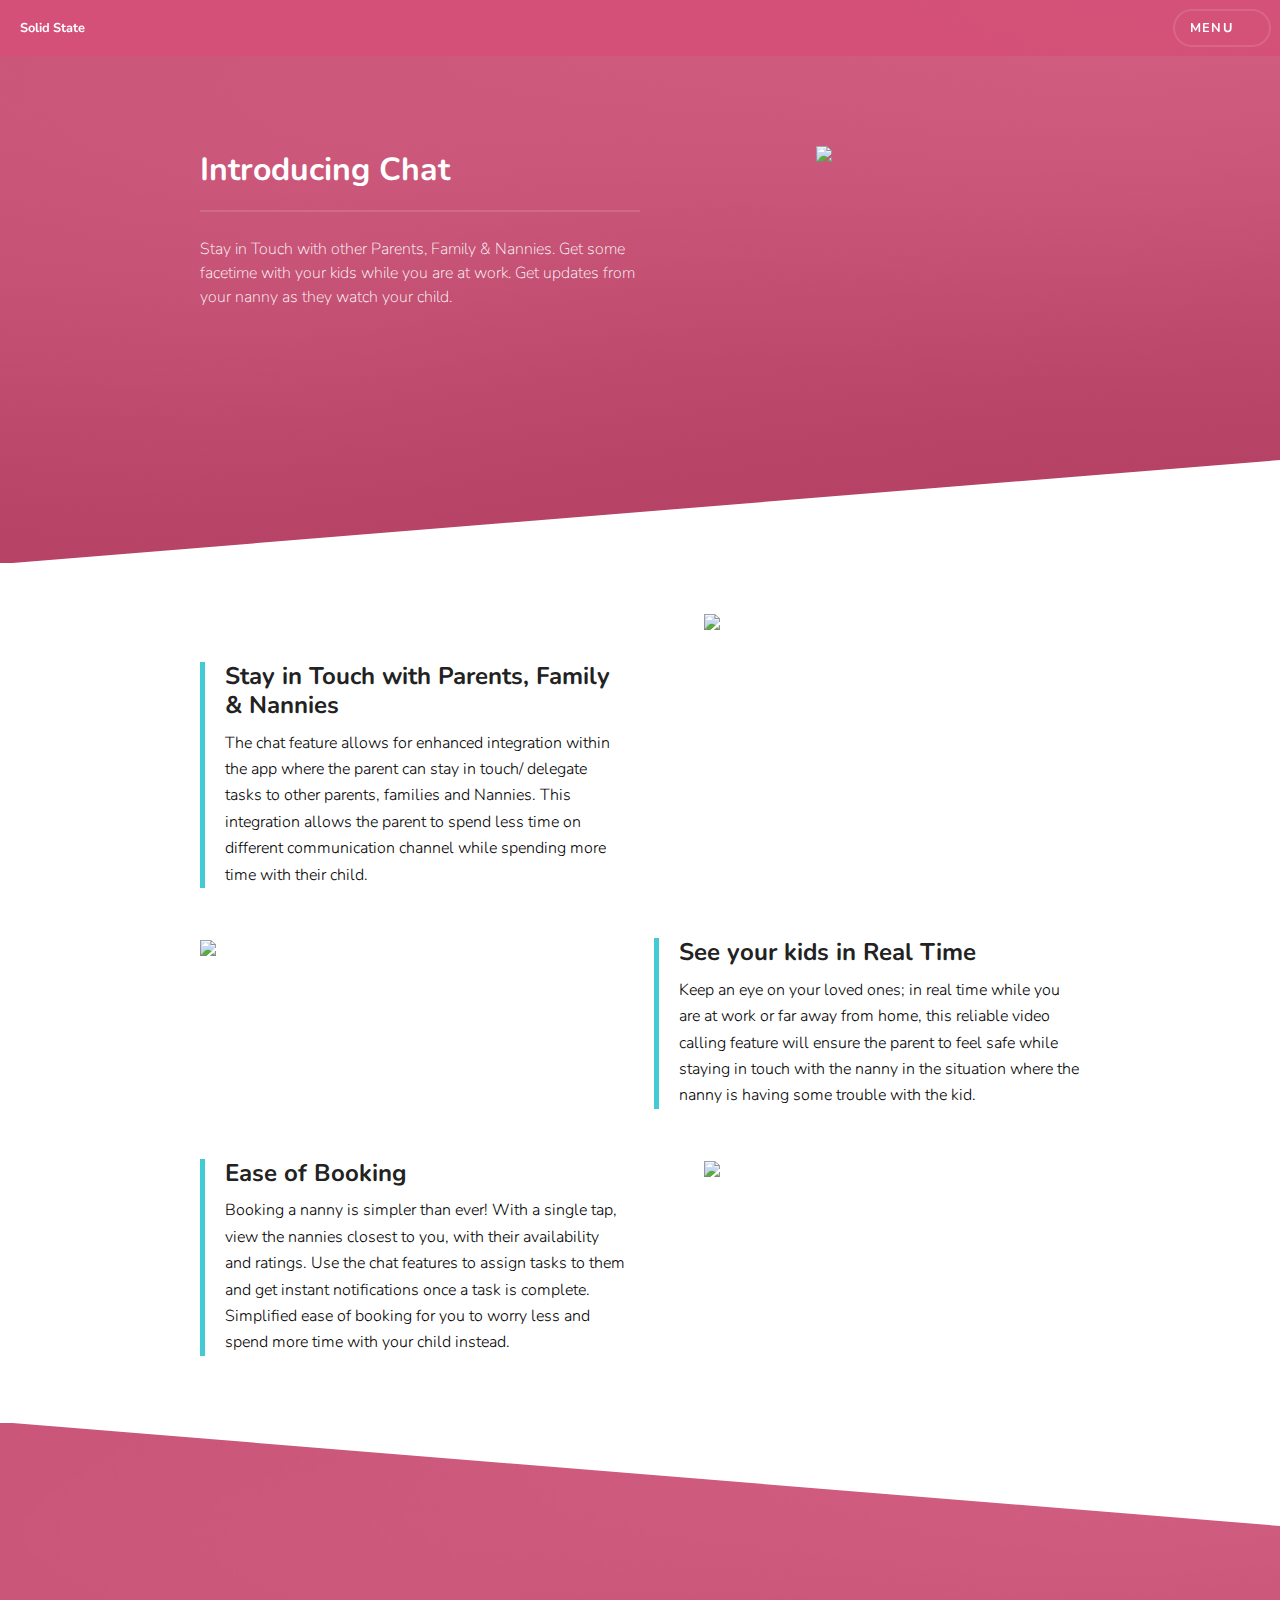
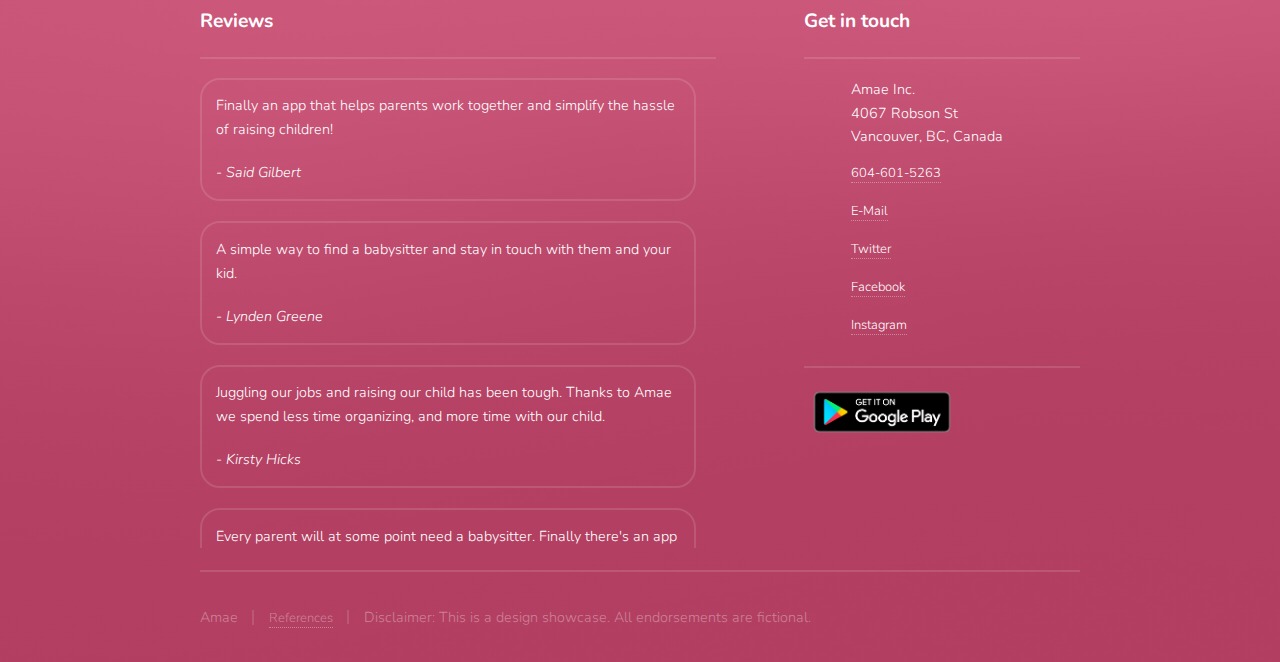
==== commit d354df01: "QA & swapped wrapper for text + img 2 col setup" ====
--- a/chat.html
+++ b/chat.html
@@ -51,10 +51,15 @@
 				<!-- Wrapper -->
 					<section id="wrapper">
 						<header>
-							<div class="inner">
-								<h2>Introducing  Chat</h2>
-								<p>Phasellus non pulvinar erat. Fusce tincidunt nisl eget ipsum.</p>
-							</div>
+							<div class="inner customInner">
+								<div>
+									<h2>Introducing Chat</h2>
+									<p>Stay in Touch with other Parents, Family & Nannies. Get some facetime with your kids while you are at work. Get updates from your nanny as they watch your child.</p>
+								</div>
+								<div>
+									<img src="images/placeholder.png">
+								</div>
+                            </div>
 						</header>
 
 						<!-- Content -->
@@ -65,9 +70,9 @@
 								<div class="row">
 									<div class="col-6" style="padding-top:50px;">
 									<div class="blue-bar">
-										<h2>Stay in Touch with ! Parents, Family & Nannies
+										<h2>Stay in Touch with Parents, Family & Nannies
 										</h2>
-										The chat feature allows the users to text/Call anyone in their contacts. This feature allows users to stay in touch with the nanny and other family members who are performing the tasks. The user can also get in touch with the other parents and get recommendations on nannies, video tutorials and/or can ask them to babysit. This feature will allow the multiple users to get in touch in an instant and set up the plan for babysitting.
+										The chat feature allows for enhanced integration within the app where the parent can stay in touch/ delegate tasks to other parents, families and Nannies. This integration allows the parent to spend less time on different  communication channel while spending more time with their child. 
 									</div>
 									</div>
 									<div class="col-6 sec_img">
@@ -84,7 +89,7 @@
 									<div class="blue-bar">
 										<h2>See your kids in Real Time</h2>
 										
-										The chat feature also allows users to have video conferencing with nannies and other people on the application. Video calling allows users to see their kid even if they are far away from home. Video calling will give the user a sense of relief that everything is going well back at home. Video calling will also allow the nanny to get in touch with parents if the nanny is having trouble with the kid or any problem occurs. Video calling feature can also be used to interview the nannies which will allow parents to find the right person for their child.  
+										Keep an eye on your loved ones; in real time while you are at work or far away from home, this reliable video calling feature will ensure the parent to feel safe while staying in touch with the nanny in the situation where the nanny is having some trouble with the kid.
 									</div>
 									</div>
 								</div>
@@ -95,8 +100,8 @@
 										<div class="blue-bar">
 											<h2>Ease of Booking
 											</h2>
-								
-								The chat feature allows the user to book a nanny instantly. To book a nanny the user must open up the chat with the nanny. From there the user can click on an icon located above the text bar. This will allow users to add tasks, select date and time. The assigned tasks are saved on the user’s profile and can be reassigned to other nannies or family members. The booking feature on chat also provides users with live updates on chat. These live updates can also be accessed by going on the booking details on the top right corner beside the calling feature. 
+								Booking a nanny is simpler than ever! With a single tap, view the nannies closest to you, with their availability and ratings. Use the chat features to assign tasks to them and get instant notifications once a task is complete. Simplified ease of booking for you to worry less and spend more time with your child instead.
+
 										</div>
 										</div>
 										<div class="col-6 sec_img">
--- a/assets/css/main.css
+++ b/assets/css/main.css
@@ -2229,9 +2229,9 @@
     font-family: "Nunito", sans-serif;
     font-size: 1em;
     font-weight: 200;
-    letter-spacing: 0.1em;
+    /*letter-spacing: _font(kern-heading);*/
     line-height: 2;
-    text-transform: uppercase; }
+    /*text-transform: uppercase;*/ }
 
 @media screen and (max-width: 1280px) {
   #wrapper > header {
@@ -2528,6 +2528,11 @@
       color: #222; }
     .wrapper.altCol article *, .wrapper.altCol article .major {
       color: #ffffff; }
+    .wrapper.altCol article a {
+      color: #ffffff;
+      font-weight: 700; }
+    .wrapper.altCol article a:hover {
+      color: #ffffff !important; }
     .wrapper.altCol h1 {
       color: #222; }
     .wrapper.altCol h2 {
--- a/assets/css/edit.css
+++ b/assets/css/edit.css
@@ -26,58 +26,55 @@
 	overflow-x: hidden !important;
 }
 
-/*------------------------------------------------------------------------------------- HOME Circles */
-
-h1, h2 {
-	letter-spacing: 0;
-}
-
-.myBox {
+/*-------------------------------------------- Menu*/
+.collapseContent {
+    display: none;
+}
+.collapseContent * {
+    font-size: .9em;
+}
+.collapsibleMenu {
+    width: 100%;
+}
+.collapsibleMenu:focus, .collapsibleMenu:focus{
+    outline: none;
+}
+.highlightedMenuBtn{
+    background-color: #e67798;
+}
+.altCol img {
+    image-rendering: crisp-edges;
+}
+
+/*-------------------------------------------- Top Wrapper*/
+.customInner {
     display: flex;
     flex-direction: row;
     flex-wrap: nowrap;
     justify-content: space-between;
     width: 100%;
-}
-
-.myCircle {
-    color:black;
-    height: 14rem;
-    width: 14rem;
-    border-radius: 50%;
-    line-height: 100%;
-
-    display: block;
-    justify-content: center; /* align horizontal */
-    align-items: center; /* align vertical */
-}
-
-.myCircle img {
-    width:100%;
-}
-
-.myCircle span {
-    width: 60%;
-    height: 60%;
-
-    display: flex;
-    justify-content: center; /* align horizontal */
-    align-items: center; /* align vertical */
-
-    text-align: center;
-    margin: 0 auto;
-
-    font-weight: 700;
-}
-@media screen and (max-width: 1680px) { .myCircle {height: 12rem; width: 12rem;} }
-@media screen and (max-width: 1280px) { .myCircle {height: 10rem; width: 10rem;} }
-@media screen and (max-width: 980px) { .myCircle {height: 8rem; width: 8rem;} }
-@media screen and (max-width: 736px) { .myCircle {height: 6rem; width: 6rem;} }
-@media screen and (max-width: 480px) { .myCircle {height: 4rem; width: 4rem;} }
-
-.ourOverview {
-    padding-top: 6rem;
-    padding-bottom: 10rem;
+    height: 20rem;
+}
+@media screen and (max-width: 980px) { .customInner  { height: 14rem; }}
+.customInner  div:nth-of-type(1) {
+    flex-basis: 60%;
+    padding-right: 10%;
+}
+.customInner  div:nth-of-type(2) {
+    flex-basis: 40%;
+    padding-left: 10%;
+}
+.customInner div img{
+    width: 100%;
+    margin-top: -20%;
+}
+.customInner p {
+    letter-spacing: 0 !important;
+    line-height:150% !important;
+    font-size: 1em !important;
+}
+.imgLandscape {
+    margin-top: 0;
 }
 
 
@@ -96,6 +93,8 @@
 }
 .titleBox .left p {
     letter-spacing: 0 !important;
+    line-height:150% !important;
+    font-size: 1em !important;
 }
 .titleBox .right img {
     margin-top: -2rem;
@@ -128,6 +127,63 @@
     .titleBox .right img { max-width: 270%; margin-right: -110%; }
 }
 
+/*------------------------------------------------------------------------------------- HOME Circles */
+
+h1, h2 {
+    letter-spacing: 0;
+}
+
+.myBox {
+    display: flex;
+    flex-direction: row;
+    flex-wrap: nowrap;
+    justify-content: space-between;
+    width: 100%;
+    padding-left: 5%;
+    padding-right: 5%;
+}
+
+.myCircle {
+    color:black;
+    height: 16rem;
+    width: 16rem;
+    line-height: 100%;
+
+    display: block;
+    justify-content: center; /* align horizontal */
+    align-items: center; /* align vertical */
+}
+
+.myCircle img {
+    width:100%;
+}
+
+.myCircle span {
+    width: 80%;
+    height: 60%;
+    font-size:1.2em;
+    line-height:120%;
+    color:#383838;
+
+    display: flex;
+    justify-content: center; /* align horizontal */
+    align-items: center; /* align vertical */
+
+    text-align: center;
+    margin: 0 auto;
+
+    font-weight: 700;
+}
+@media screen and (max-width: 1680px) { .myCircle {height: 12rem; width: 12rem;} }
+@media screen and (max-width: 1280px) { .myCircle {height: 10rem; width: 10rem;} }
+@media screen and (max-width: 980px) { .myCircle {height: 8rem; width: 8rem;} }
+@media screen and (max-width: 736px) { .myCircle {height: 6rem; width: 6rem;} }
+@media screen and (max-width: 480px) { .myCircle {height: 4rem; width: 4rem;} }
+
+.ourOverview {
+    padding-top: 6rem;
+    padding-bottom: 10rem;
+}
 
 /*------------------------------------------------------------------------------------- HOME Spotlight */
 #wrapper.overwrite .spotlight {
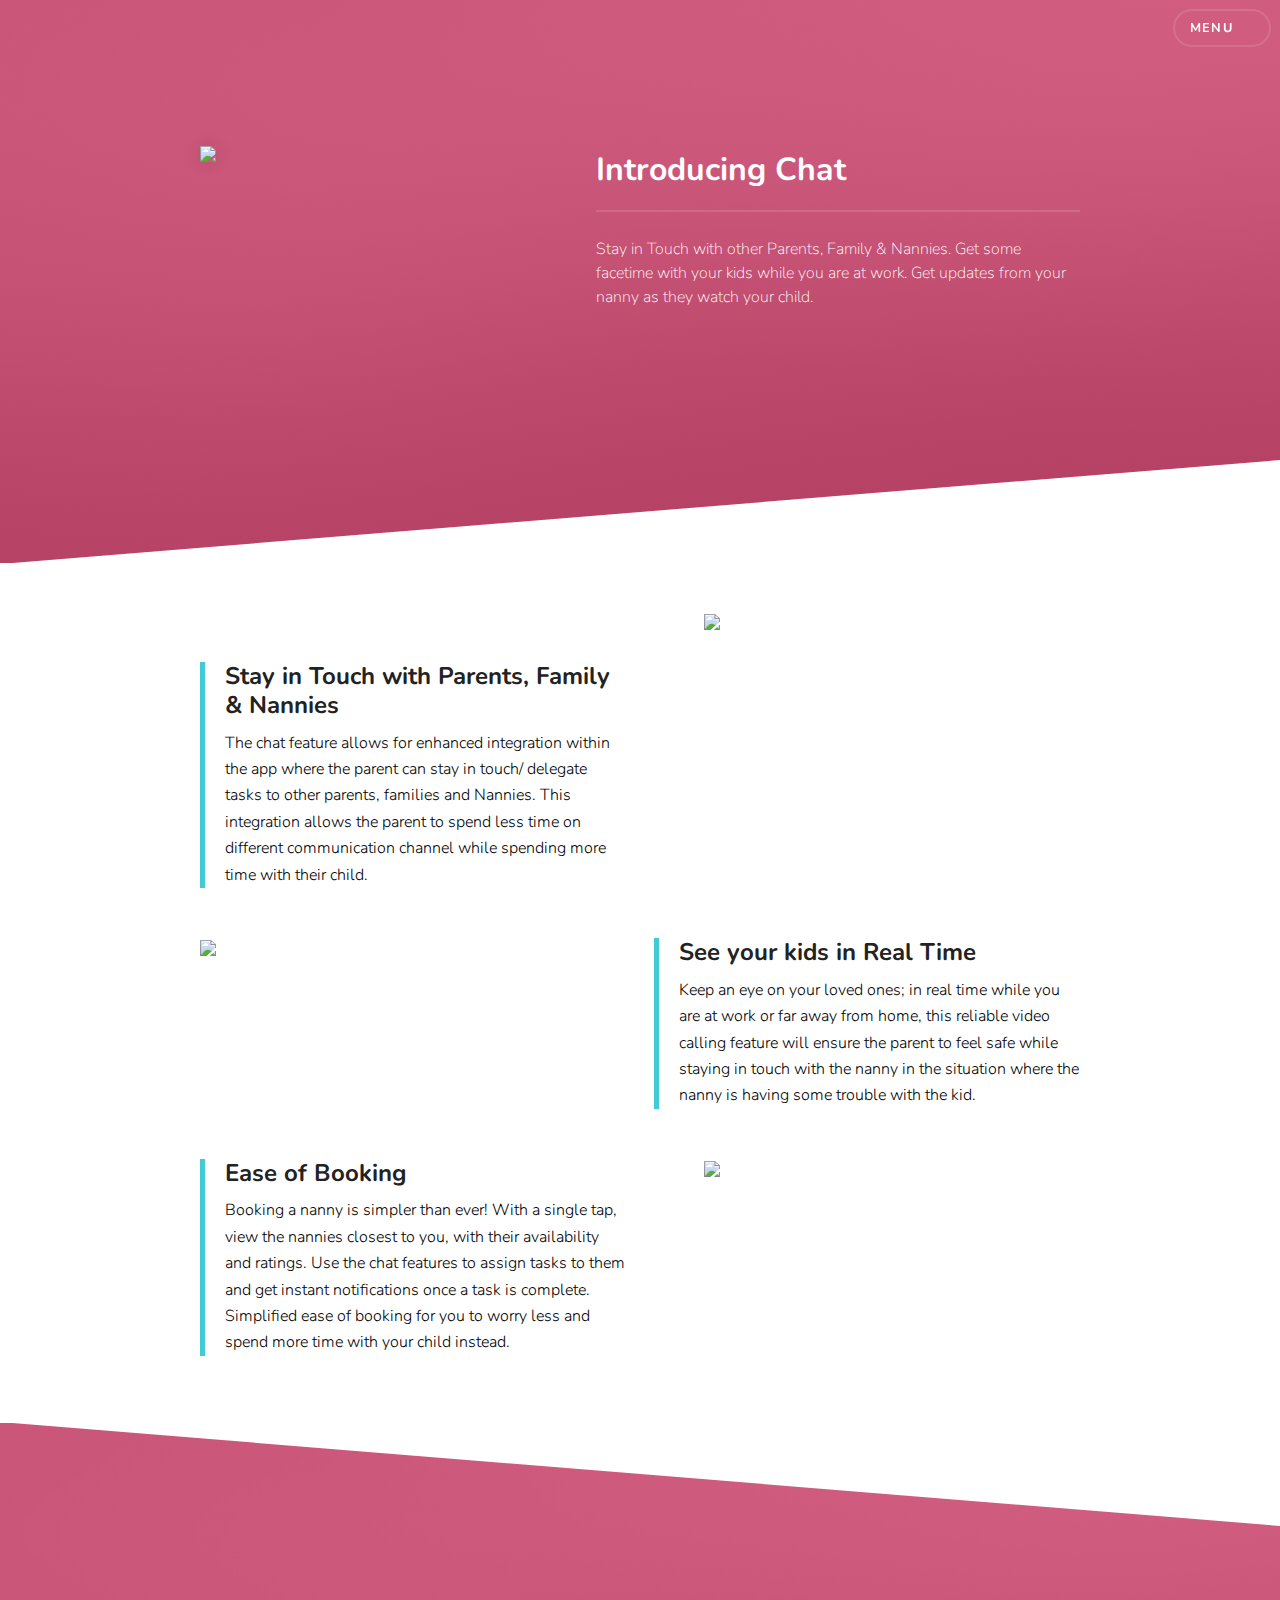
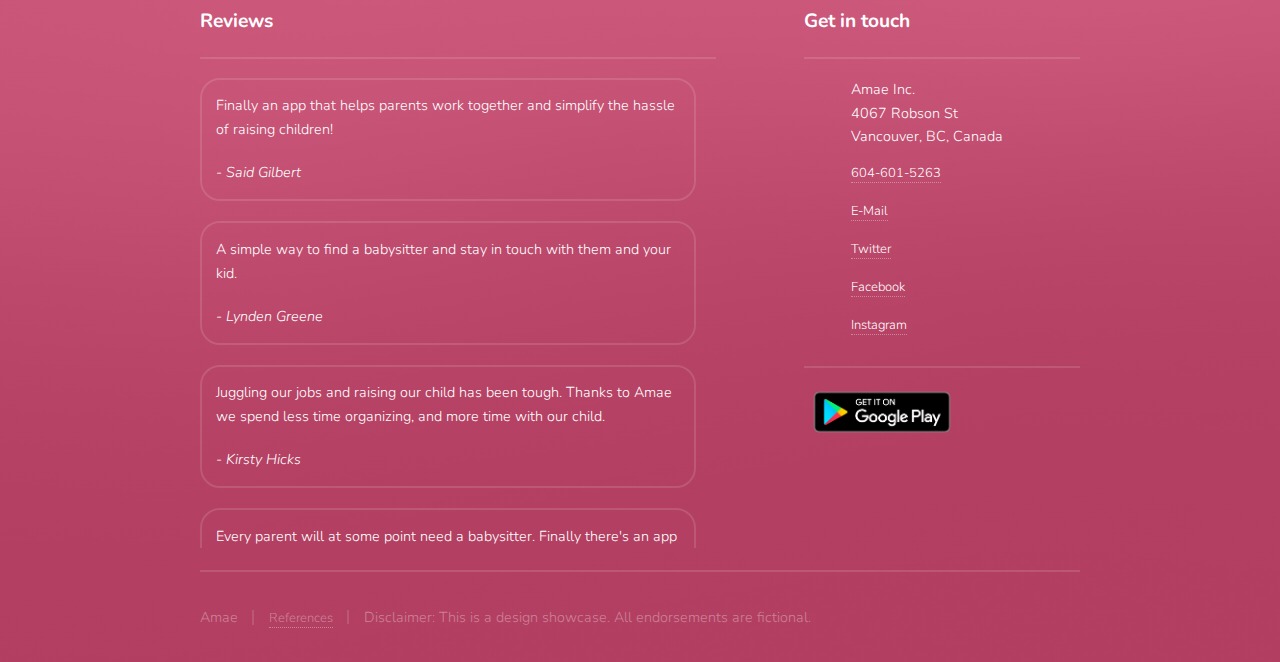
==== commit 60e5efb8: "i dont even know" ====
--- a/chat.html
+++ b/chat.html
@@ -20,8 +20,8 @@
 			<div id="page-wrapper">
 
 				<!-- Header -->
-					<header id="header">
-						<h1><a href="index.html">Solid State</a></h1>
+					<header id="header" class="alt">
+						<h1 class="home"><a href="index.html"><img src="images/amae_icon.svg" alt="Amae Logo" class="myIconMenu">Amae</a></h1>
 						<nav>
 							<a href="#menu">Menu</a>
 						</nav>
@@ -51,13 +51,13 @@
 				<!-- Wrapper -->
 					<section id="wrapper">
 						<header>
-							<div class="inner customInner">
+							<div class="inner customInner myScrollArea">
+								<div>
+									<img src="images/chat.gif">
+								</div>
 								<div>
 									<h2>Introducing Chat</h2>
 									<p>Stay in Touch with other Parents, Family & Nannies. Get some facetime with your kids while you are at work. Get updates from your nanny as they watch your child.</p>
-								</div>
-								<div>
-									<img src="images/placeholder.png">
 								</div>
                             </div>
 						</header>
--- a/assets/css/edit.css
+++ b/assets/css/edit.css
@@ -19,7 +19,7 @@
 */
 
 
-/*------------------------------------------------------------------------------------- Robert */
+/*--------------------------------------------------------------------------------------------------------------------------- Robert */
 /*------------------------------------------------------------------------------------- General */
 html, body {
 	max-width: 100% !important;
@@ -55,19 +55,21 @@
     width: 100%;
     height: 20rem;
 }
-@media screen and (max-width: 980px) { .customInner  { height: 14rem; }}
+@media screen and (max-width: 980px) { .customInner  { height: 18rem; }}
 .customInner  div:nth-of-type(1) {
-    flex-basis: 60%;
+    flex-basis: 35%;
     padding-right: 10%;
 }
 .customInner  div:nth-of-type(2) {
-    flex-basis: 40%;
+    flex-basis: 65%;
     padding-left: 10%;
 }
 .customInner div img{
     width: 100%;
-    margin-top: -20%;
-}
+    margin-top: -35%;
+    box-shadow: 0rem 0rem 1rem rgba(0,0,0,0.125);
+}
+@media screen and (max-width: 980px) { .customInner div img  { margin-top: calc(4rem - 50%); }}
 .customInner p {
     letter-spacing: 0 !important;
     line-height:150% !important;
@@ -133,6 +135,11 @@
     letter-spacing: 0;
 }
 
+h1 {
+    font-size: 1.5rem !important;
+    font-weight: 400;
+}
+
 .myBox {
     display: flex;
     flex-direction: row;
@@ -210,6 +217,10 @@
     box-shadow: 0px 0px 3rem rgba(0,0,0,.25);
 
     border-radius: 15px;
+}
+
+#wrapper.overwrite .spotlight .image img:hover {
+    transform: scale(1.01); 
 }
 
 @media screen and (max-width: 1680px) { #wrapper.overwrite .spotlight .image img {margin-top: -6rem;} }
@@ -368,38 +379,43 @@
   background: #871C3C; 
 }
 
-/*
-
-.titleBox .left p {
-    letter-spacing: 0 !important;
-}
-.titleBox .right img {
-    margin-top: -8.5rem;
-    max-width: 160%;
-    z-index: 250;
-    float: right;
-    overflow-y: visible;
-    position: relative;
-}
-
-@media screen and (max-width: 736px) { 
-    .titleBox {height: 20rem;} 
-    .titleBox .right img {
-        margin-top: calc(-2rem - 20%);
-        max-width: calc(70% + 8rem);
-    }
-}
-*/
-
-
-
-
-
-
-
-
-
-/*------------------------------------------------------------------------------------- Kaitlyn */
+/*------------------------------------------------------------------------------------- Last Sec Edits */
+.flex2col {
+    display: flex;
+    flex-direction: row;
+    flex-wrap: nowrap;
+    justify-content: space-between;
+    width: 100%;
+}
+
+.flex2col * {
+    flex-basis: 50%; 
+    padding-top:50px;
+}
+.flex2col img {
+    width: 50%;
+}
+.features article .image img {
+    border-radius: 18px 18px 0 0 !important;
+}
+.myIcon {
+    width: 1.5em;
+    display: inline-block;
+    margin-right: 1rem;
+    margin-bottom: -.2em;
+}
+.myIconMenu {
+    width: 1.5em;
+    display: inline-block;
+    margin-right: 1rem;
+    margin-bottom: -.3em;
+}
+@media screen and (max-width: 736px) { .myIconMenu { width: 1.1em; margin-bottom: -.15em;} }
+
+
+
+
+/*--------------------------------------------------------------------------------------------------------------------------- Kaitlyn */
 .blue-bar {
 	border-left:5px solid #42CBD4 !important;
 	padding-left:20px;
